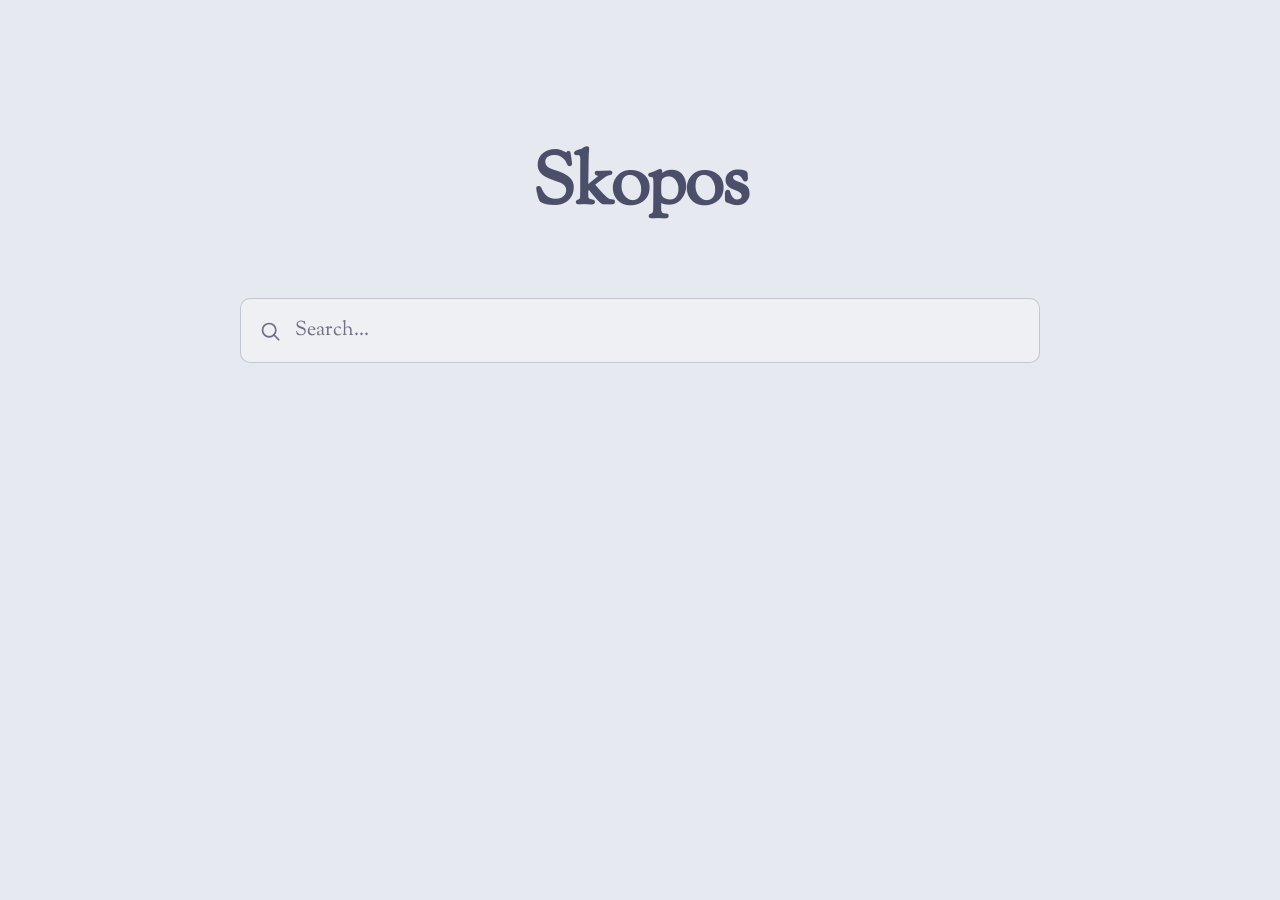
==== frontend/index.html @ 37133fd1 "VIBED OUT: Added dragable headers & prep for pagination" ====
<!DOCTYPE html>
<html lang="en">

<head>
  <meta charset="UTF-8">
  <meta name="viewport" content="width=device-width, initial-scale=1.0">
  <link rel="stylesheet" href="base.css">
  <link rel="stylesheet" href="search.css">
  <link rel="stylesheet" href="dropdown.css">
  <link rel="stylesheet" href="results.css">

  <link rel="preconnect" href="https://fonts.googleapis.com">
  <link rel="preconnect" href="https://fonts.gstatic.com" crossorigin>
  <link href="https://fonts.googleapis.com/css2?family=Sorts+Mill+Goudy&display=swap" rel="stylesheet">
</head>

<body>
  <header class="header">
    <h1>Skopos</h1>
  </header>

  <main class="search-container">
    <form class="search-form" role="search">
      <input type="search" name="query" placeholder="Search..." aria-label="Search query">
    </form>

    <div class="table-container" id="table-container" style="display: none;">
      <div class="table-toolbar">
        <div class="column-filter">
          <button type="button" id="filter-btn" class="btn" aria-haspopup="menu" aria-expanded="false">
            <span id="filter-count"></span>
            <svg width="20" height="20" viewBox="0 0 24 24" fill="none" stroke="currentColor" stroke-width="2"
              stroke-linecap="round" stroke-linejoin="round">
              <path d="m6 9 6 6 6-6" />
            </svg>
          </button>
          <div id="filter-menu" class="filter-menu" role="menu"></div>
        </div>
      </div>

      <div class="table-wrapper">
        <table class="output-table" aria-live="polite">
          <thead id="table-head"></thead>
          <tbody id="table-body"></tbody>
        </table>
      </div>

      <div class="pagination-container">
        <button type="button" class="pagination-btn" aria-label="First Page">
          <svg width="16" height="16" viewBox="0 0 24 24" fill="none" stroke="currentColor" stroke-width="2"
            stroke-linecap="round" stroke-linejoin="round">
            <path d="m11 17-5-5 5-5" />
            <path d="m18 17-5-5 5-5" />
          </svg>
        </button>

        <button type="button" class="pagination-btn" aria-label="Previous Page">
          <svg width="16" height="16" viewBox="0 0 24 24" fill="none" stroke="currentColor" stroke-width="2"
            stroke-linecap="round" stroke-linejoin="round">
            <path d="m15 18-6-6 6-6" />
          </svg>
        </button>

        <button type="button" class="pagination-btn active">1</button>
        <button type="button" class="pagination-btn">2</button>
        <button type="button" class="pagination-btn">3</button>

        <button type="button" class="pagination-btn" aria-label="Next Page">
          <svg width="16" height="16" viewBox="0 0 24 24" fill="none" stroke="currentColor" stroke-width="2"
            stroke-linecap="round" stroke-linejoin="round">
            <path d="m9 18 6-6-6-6" />
          </svg>
        </button>

        <button type="button" class="pagination-btn" aria-label="Last Page">
          <svg width="16" height="16" viewBox="0 0 24 24" fill="none" stroke="currentColor" stroke-width="2"
            stroke-linecap="round" stroke-linejoin="round">
            <path d="m6 17 5-5-5-5" />
            <path d="m13 17 5-5-5-5" />
          </svg>
        </button>
      </div>
    </div>
  </main>

  <script src="main.js"></script>
</body>

</html>
---- frontend/base.css ----
html {
  font-size: 62.5%;
  color-scheme: light dark;
  scroll-behavior: smooth;
  box-sizing: border-box;

  /* Firefox */
  scrollbar-width: thin;
  scrollbar-color: var(--border-color) transparent;
}

*,
*:before,
*:after {
  box-sizing: border-box;
}

:root {
  --bg-main: #e6e9ef;
  --bg-card: #eff1f5;
  --text-primary: #4c4f69;
  --text-secondary: #6c6f85;
  --border-color: #bcc0cc;
  --color-accent: #8839ef;
  --color-accent-hover: #722ebc;
  --radius: 1rem;
  --theme-transition: 0.7s ease-in-out;
}

@media (prefers-color-scheme: dark) {
  :root {
    --bg-main: #1e1e2e;
    --bg-card: #313244;
    --text-primary: #cdd6f4;
    --text-secondary: #a6adc8;
    --border-color: #45475a;
    --color-accent: #cba6f7;
    --color-accent-hover: #dcbdfa;
  }
}

body {
  margin: 0;
  min-height: 100dvh;
  -webkit-font-smoothing: antialiased;
  font-family: "Sorts Mill Goudy", serif;
  background-color: var(--bg-main);
  color: var(--text-primary);
  font-size: 1.8rem;

  transition:
    background-color var(--theme-transition),
    color var(--theme-transition);

  display: flex;
  flex-direction: column;
  align-items: center;
}

img {
  display: block;
  max-width: 100%;
}

input,
button,
select {
  font: inherit;
  transition:
    background-color var(--theme-transition),
    color var(--theme-transition),
    border-color var(--theme-transition);
}

/* Webkit (Chrome, Safari, Edge) */
html::-webkit-scrollbar {
  width: 1.2rem;
  height: 1.2rem;
}

html::-webkit-scrollbar-track {
  background: transparent;
}

html::-webkit-scrollbar-thumb {
  background-color: var(--border-color);
  border-radius: 1rem;
  border: 0.3rem solid var(--bg-main);
}

html::-webkit-scrollbar-thumb:hover {
  background-color: var(--color-accent);
}

html::-webkit-scrollbar-corner {
  background: transparent;
}
---- frontend/search.css ----
.header {
  margin-block: 15dvh 4.8rem;
  text-align: center;

  h1 {
    font-size: 5.6rem;
    font-weight: 700;
    margin: 0 0 1.2rem 0;
    letter-spacing: -0.025em;

    @media (min-width: 768px) {
      font-size: 7.2rem;
    }
  }

  .subtitle {
    margin: 0;
    color: var(--text-secondary);
    font-size: 2.2rem;
    transition: color var(--theme-transition);

    @media (min-width: 768px) {
      font-size: 2.6rem;
    }
  }
}

.search-container {
  width: min(90%, 80rem);
  display: flex;
  flex-direction: column;
  align-items: center;
}

.search-form {
  position: relative;
  display: flex;
  width: 100%;

  &::before {
    content: "";
    position: absolute;
    left: 2rem;
    top: 50%;
    transform: translateY(-50%);
    width: 2rem;
    height: 2rem;
    background-color: var(--text-secondary);
    mask-image: url("data:image/svg+xml,%3Csvg xmlns='http://www.w3.org/2000/svg' viewBox='0 0 24 24' fill='none' stroke='currentColor' stroke-width='2' stroke-linecap='round' stroke-linejoin='round'%3E%3Ccircle cx='11' cy='11' r='8'%3E%3C/circle%3E%3Cline x1='22.5' y1='22.5' x2='16.65' y2='16.65'%3E%3C/line%3E%3C/svg%3E");
    mask-size: contain;
    mask-repeat: no-repeat;
    mask-position: center;
    transition: background-color var(--theme-transition);
    pointer-events: none;
  }

  &:has(input[type="search"]:focus)::before {
    background-color: var(--color-accent);
  }

  input[type="search"] {
    flex: 1;
    padding: 1.7rem 2rem 1.7rem 5.4rem;
    background-color: color-mix(in srgb, var(--bg-card) 94%, transparent);
    border: 1px solid color-mix(in srgb, var(--border-color) 85%, transparent);
    border-radius: var(--radius);
    color: var(--text-primary);
    font-size: 2rem;
    outline: none;
    transition:
      background-color var(--theme-transition),
      border-color var(--theme-transition),
      color var(--theme-transition);

    &::placeholder {
      color: var(--text-secondary);
    }

    &:hover {
      border-color: color-mix(
        in srgb,
        var(--border-color) 60%,
        var(--color-accent)
      );
    }
  }
}

input[type="search"]::-webkit-search-cancel-button {
  appearance: none;
  width: 3rem;
  height: 3rem;
  border-radius: 50%;
  background-color: var(--text-secondary);
  opacity: 0.65;
  cursor: pointer;
  transition:
    background-color var(--theme-transition),
    opacity var(--theme-transition);
  mask: url("data:image/svg+xml,%3Csvg xmlns='http://www.w3.org/2000/svg' viewBox='0 0 24 24' fill='none' stroke='black' stroke-width='2.5' stroke-linecap='round'%3E%3Cpath d='M18 6L6 18M6 6l12 12'/%3E%3C/svg%3E")
    center / 1.2rem no-repeat;
}

input[type="search"]::-webkit-search-cancel-button:hover {
  background-color: var(--color-accent);
  opacity: 1;
}

.output {
  margin-block-start: 4.8rem;
  width: 100%;
}
---- frontend/dropdown.css ----
.column-filter {
  position: relative;
}

.filter-menu {
  position: absolute;
  top: calc(100% + 0.8rem);
  right: 0;
  z-index: 10;

  display: none;
  flex-direction: column;
  gap: 1.2rem;
  min-width: 24rem;
  max-height: 40vh;
  padding: 1.6rem;
  overflow-y: auto;

  background-color: color-mix(in srgb, var(--bg-card) 94%, transparent);
  backdrop-filter: blur(8px);
  border: 1px solid color-mix(in srgb, var(--border-color) 85%, transparent);
  border-radius: var(--radius);
  box-shadow: 0 8px 24px color-mix(in srgb, var(--bg-main) 40%, transparent);
  transition: all var(--theme-transition);
}

.filter-menu.show {
  display: flex;
}

.filter-label {
  display: flex;
  align-items: center;
  gap: 1.2rem;

  font-size: 1.6rem;
  text-transform: capitalize;

  color: var(--text-primary);
  cursor: pointer;
  transition: color var(--theme-transition);
}

.filter-label input[type="checkbox"] {
  width: 1.8rem;
  height: 1.8rem;
  accent-color: var(--color-accent);
  cursor: pointer;
}
---- frontend/results.css ----
/* =========================================
   LAYOUT & CONTAINERS
   ========================================= */

.table-container {
  display: flex;
  flex-direction: column;
  gap: 1.6rem;
  align-self: center;
  width: 90dvw;
  max-width: 140rem;
  margin-block-start: 4.8rem;
}

.table-toolbar {
  display: flex;
  justify-content: flex-end;
  align-items: center;
  gap: 1.2rem;
}

.table-wrapper {
  max-height: 90dvh;
  overflow: auto;
  margin-bottom: 1.6rem;

  background-color: var(--bg-card);
  border: 1px solid color-mix(in srgb, var(--border-color) 85%, transparent);
  border-radius: var(--radius);
  transition: all var(--theme-transition);

  /* Firefox */
  scrollbar-width: thin;
  scrollbar-color: var(--border-color) transparent;
}

/* Webkit (Chrome, Safari, Edge) */
.table-wrapper::-webkit-scrollbar {
  width: 1.2rem;
  height: 1.2rem;
}

.table-wrapper::-webkit-scrollbar-track {
  background: transparent;
}

.table-wrapper::-webkit-scrollbar-thumb {
  background-color: var(--border-color);
  border-radius: 1rem;
  border: 0.3rem solid var(--bg-card);
}

.table-wrapper::-webkit-scrollbar-thumb:hover {
  background-color: var(--color-accent);
}

.table-wrapper::-webkit-scrollbar-corner {
  background: transparent;
}

/* =========================================
   COMPONENTS
   ========================================= */

.btn {
  display: inline-flex;
  align-items: center;
  gap: 0.8rem;
  padding: 1rem 1.6rem;

  font: inherit;
  font-size: 1.8rem;
  font-weight: 600;

  color: var(--text-secondary);
  background-color: color-mix(in srgb, var(--bg-card) 94%, transparent);
  border: 1px solid color-mix(in srgb, var(--border-color) 85%, transparent);
  border-radius: var(--radius);
  cursor: pointer;
  transition: all var(--theme-transition);
}

.btn:hover {
  border-color: color-mix(
    in srgb,
    var(--border-color) 60%,
    var(--color-accent)
  );
}

/* =========================================
   DATA TABLE
   ========================================= */

.output-table {
  width: 100%;
  border-collapse: separate;
  border-spacing: 0;
  text-align: left;
}

.output-table th,
.output-table td {
  padding: 1.8rem 2.4rem;
  font-size: 1.8rem;
  transition: all var(--theme-transition);
}

.output-table th {
  position: sticky;
  top: 0;
  z-index: 2;

  font-weight: 700;
  text-transform: capitalize;

  color: var(--text-secondary);
  background-color: color-mix(in srgb, var(--bg-main) 60%, var(--bg-card));
  border-bottom: 2px solid var(--border-color);
}

.output-table th[draggable="true"] {
  cursor: grab;
}

.output-table th[draggable="true"]:active {
  cursor: grabbing;
}

.output-table td {
  white-space: normal;
  overflow-wrap: break-word;
  word-break: normal;
  vertical-align: top;

  color: var(--text-primary);
  border-bottom: 1px solid
    color-mix(in srgb, var(--border-color) 40%, transparent);
}

.output-table tbody tr {
  transition: background-color var(--theme-transition);
}

.output-table tbody tr:hover {
  background-color: color-mix(in srgb, var(--color-accent) 4%, transparent);
}

.output-table tbody tr:last-child td {
  border-bottom: none;
}

.cell-content {
  display: -webkit-box;
  -webkit-box-orient: vertical;
  -webkit-line-clamp: 4;
  overflow: hidden;
}

.cell-content.expanded {
  display: block;
}

td.expandable {
  cursor: pointer;
  min-width: 30rem;
}
/* =========================================
   PAGINATION
   ========================================= */

.pagination-container {
  display: flex;
  justify-content: flex-end;
  align-items: center;
  gap: 0.8rem;
  margin-bottom: 2rem;
}

.pagination-btn {
  display: inline-flex;
  align-items: center;
  justify-content: center;
  min-width: 3.6rem;
  height: 3.6rem;
  padding: 0 1.2rem;

  font-family: inherit;
  font-size: 1.6rem;
  font-weight: 600;

  color: var(--text-secondary);
  background: transparent;
  border: none;
  cursor: pointer;
  transition: all var(--theme-transition);
}

.pagination-btn:hover {
  color: var(--color-accent);
}

.pagination-btn.active {
  color: var(--color-accent);
  font-weight: 700;
}

.pagination-ellipsis {
  font-size: 1.6rem;
  font-weight: 600;
  color: var(--text-secondary);
  padding: 0 0.4rem;
}

/* =========================================
   STATES & ANIMATIONS
   ========================================= */
@keyframes spin {
  0% {
    transform: translateY(-50%) rotate(0deg);
  }
  100% {
    transform: translateY(-50%) rotate(360deg);
  }
}

.search-form.loading::before {
  background-color: var(--color-accent);
  mask-image: url("data:image/svg+xml,%3Csvg xmlns='http://www.w3.org/2000/svg' viewBox='0 0 24 24' fill='none' stroke='currentColor' stroke-width='2' stroke-linecap='round' stroke-linejoin='round'%3E%3Cpath d='M21 12a9 9 0 1 1-6.219-8.56'/%3E%3C/svg%3E");
  animation: spin 1s linear infinite;
}
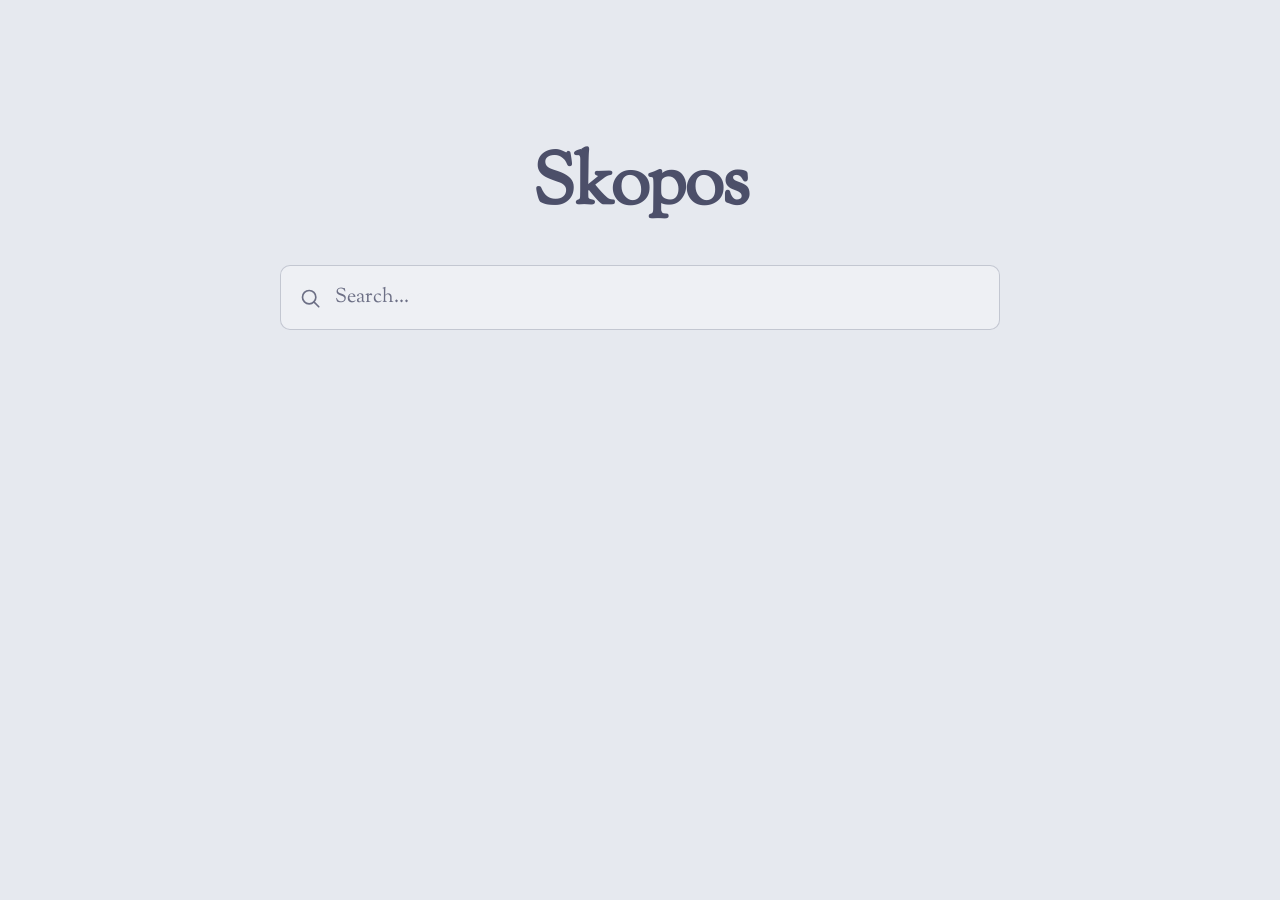
==== commit a47eb810: "VIBED OUT: Cleaner HTML, dropdown search now  works. - More consistent css." ====
--- a/frontend/index.html
+++ b/frontend/index.html
@@ -4,10 +4,11 @@
 <head>
   <meta charset="UTF-8">
   <meta name="viewport" content="width=device-width, initial-scale=1.0">
-  <link rel="stylesheet" href="base.css">
-  <link rel="stylesheet" href="search.css">
-  <link rel="stylesheet" href="dropdown.css">
-  <link rel="stylesheet" href="results.css">
+  <link rel="stylesheet" href="styles/base.css">
+  <link rel="stylesheet" href="styles/svg.css">
+  <link rel="stylesheet" href="styles/search.css">
+  <link rel="stylesheet" href="styles/dropdown.css">
+  <link rel="stylesheet" href="styles/results.css">
 
   <link rel="preconnect" href="https://fonts.googleapis.com">
   <link rel="preconnect" href="https://fonts.gstatic.com" crossorigin>
@@ -20,45 +21,48 @@
   </header>
 
   <main class="search-container">
-    <form class="search-form" role="search">
-      <input type="search" name="query" placeholder="Search..." aria-label="Search query">
-    </form>
+    <search class="search-container">
+      <form class="search-form">
+        <input type="search" name="query" placeholder="Search..." aria-label="Search query">
+      </form>
+    </search>
 
     <div class="table-container" id="table-container" style="display: none;">
       <div class="table-toolbar">
         <div class="column-filter">
-          <button type="button" id="filter-btn" class="btn" aria-haspopup="menu" aria-expanded="false">
+          <button type="button" id="filter-btn" class="btn" aria-haspopup="menu" aria-expanded="false"
+            popovertarget="filter-menu">
             <span id="filter-count"></span>
-            <svg width="20" height="20" viewBox="0 0 24 24" fill="none" stroke="currentColor" stroke-width="2"
-              stroke-linecap="round" stroke-linejoin="round">
-              <path d="m6 9 6 6 6-6" />
-            </svg>
+            <span class="icon icon-lg icon-chevron-down" aria-hidden="true"></span>
           </button>
-          <div id="filter-menu" class="filter-menu" role="menu"></div>
+
+          <div id="filter-menu" class="filter-menu" popover role="menu">
+            <div class="filter-search">
+              <input type="search" class="filter-search-input" aria-label="Filter columns">
+            </div>
+            <label class="filter-select-all">
+              <input type="checkbox">Select all</label>
+            <div id="filter-options"></div>
+          </div>
         </div>
       </div>
 
-      <div class="table-wrapper">
-        <table class="output-table" aria-live="polite">
-          <thead id="table-head"></thead>
-          <tbody id="table-body"></tbody>
-        </table>
+      <div class="table-frame">
+        <div class="table-wrapper">
+          <table class="output-table" aria-live="polite">
+            <thead id="table-head"></thead>
+            <tbody id="table-body"></tbody>
+          </table>
+        </div>
       </div>
 
       <div class="pagination-container">
         <button type="button" class="pagination-btn" aria-label="First Page">
-          <svg width="16" height="16" viewBox="0 0 24 24" fill="none" stroke="currentColor" stroke-width="2"
-            stroke-linecap="round" stroke-linejoin="round">
-            <path d="m11 17-5-5 5-5" />
-            <path d="m18 17-5-5 5-5" />
-          </svg>
+          <span class="icon icon-chevrons-left" aria-hidden="true"></span>
         </button>
 
         <button type="button" class="pagination-btn" aria-label="Previous Page">
-          <svg width="16" height="16" viewBox="0 0 24 24" fill="none" stroke="currentColor" stroke-width="2"
-            stroke-linecap="round" stroke-linejoin="round">
-            <path d="m15 18-6-6 6-6" />
-          </svg>
+          <span class="icon icon-chevron-left" aria-hidden="true"></span>
         </button>
 
         <button type="button" class="pagination-btn active">1</button>
@@ -66,24 +70,22 @@
         <button type="button" class="pagination-btn">3</button>
 
         <button type="button" class="pagination-btn" aria-label="Next Page">
-          <svg width="16" height="16" viewBox="0 0 24 24" fill="none" stroke="currentColor" stroke-width="2"
-            stroke-linecap="round" stroke-linejoin="round">
-            <path d="m9 18 6-6-6-6" />
-          </svg>
+          <span class="icon icon-chevron-right" aria-hidden="true"></span>
         </button>
 
         <button type="button" class="pagination-btn" aria-label="Last Page">
-          <svg width="16" height="16" viewBox="0 0 24 24" fill="none" stroke="currentColor" stroke-width="2"
-            stroke-linecap="round" stroke-linejoin="round">
-            <path d="m6 17 5-5-5-5" />
-            <path d="m13 17 5-5-5-5" />
-          </svg>
+          <span class="icon icon-chevrons-right" aria-hidden="true"></span>
         </button>
       </div>
+
     </div>
   </main>
 
-  <script src="main.js"></script>
+  <script src="search.js"></script>
+  <script src="results.js"></script>
+  <script src="filter.js"></script>
+  <script src="pagination.js"></script>
+  <script src="app.js"></script>
 </body>
 
 </html>
--- a/frontend/styles/base.css
+++ b/frontend/styles/base.css
@@ -0,0 +1,66 @@
+html {
+  font-size: 62.5%;
+  color-scheme: light dark;
+  scroll-behavior: smooth;
+  box-sizing: border-box;
+
+  /* Firefox */
+  scrollbar-width: thin;
+  scrollbar-color: var(--border-color) transparent;
+}
+
+*,
+*:before,
+*:after {
+  box-sizing: border-box;
+}
+
+:root {
+  color-scheme: light dark;
+
+  --bg-main: light-dark(#e6e9ef, #1e1e2e);
+  --bg-card: light-dark(#eff1f5, #313244);
+  --text-primary: light-dark(#4c4f69, #cdd6f4);
+  --text-secondary: light-dark(#6c6f85, #a6adc8);
+  --border-color: light-dark(#bcc0cc, #45475a);
+  --color-accent: light-dark(#8839ef, #cba6f7);
+  --color-accent-hover: light-dark(#722ebc, #dcbdfa);
+
+  --radius: 1rem;
+  --spacing-offset: 1.6rem;
+  --spacing-layout: 1.5rem;
+  --theme-transition: 0.7s ease-in-out;
+}
+
+body {
+  margin: 0;
+  min-height: 100dvh;
+  -webkit-font-smoothing: antialiased;
+  font-family: "Sorts Mill Goudy", serif;
+  background-color: var(--bg-main);
+  color: var(--text-primary);
+  font-size: 1.8rem;
+
+  transition:
+    background-color var(--theme-transition),
+    color var(--theme-transition);
+
+  display: flex;
+  flex-direction: column;
+  align-items: center;
+}
+
+img {
+  display: block;
+  max-width: 100%;
+}
+
+input,
+button,
+select {
+  font: inherit;
+  transition:
+    background-color var(--theme-transition),
+    color var(--theme-transition),
+    border-color var(--theme-transition);
+}
--- a/frontend/styles/svg.css
+++ b/frontend/styles/svg.css
@@ -0,0 +1,35 @@
+.icon {
+  display: inline-block;
+  width: 1.6rem;
+  height: 1.6rem;
+  background-color: currentColor;
+  mask-size: contain;
+  mask-repeat: no-repeat;
+  mask-position: center;
+  flex-shrink: 0;
+}
+
+.icon-lg {
+  width: 2rem;
+  height: 2rem;
+}
+
+.icon-chevron-down {
+  mask-image: url("data:image/svg+xml,%3Csvg xmlns='http://www.w3.org/2000/svg' viewBox='0 0 24 24' fill='none' stroke='black' stroke-width='2' stroke-linecap='round' stroke-linejoin='round'%3E%3Cpath d='m6 9 6 6 6-6'/%3E%3C/svg%3E");
+}
+
+.icon-chevron-left {
+  mask-image: url("data:image/svg+xml,%3Csvg xmlns='http://www.w3.org/2000/svg' viewBox='0 0 24 24' fill='none' stroke='black' stroke-width='2' stroke-linecap='round' stroke-linejoin='round'%3E%3Cpath d='m15 18-6-6 6-6'/%3E%3C/svg%3E");
+}
+
+.icon-chevron-right {
+  mask-image: url("data:image/svg+xml,%3Csvg xmlns='http://www.w3.org/2000/svg' viewBox='0 0 24 24' fill='none' stroke='black' stroke-width='2' stroke-linecap='round' stroke-linejoin='round'%3E%3Cpath d='m9 18 6-6-6-6'/%3E%3C/svg%3E");
+}
+
+.icon-chevrons-left {
+  mask-image: url("data:image/svg+xml,%3Csvg xmlns='http://www.w3.org/2000/svg' viewBox='0 0 24 24' fill='none' stroke='black' stroke-width='2' stroke-linecap='round' stroke-linejoin='round'%3E%3Cpath d='m11 17-5-5 5-5'/%3E%3Cpath d='m18 17-5-5 5-5'/%3E%3C/svg%3E");
+}
+
+.icon-chevrons-right {
+  mask-image: url("data:image/svg+xml,%3Csvg xmlns='http://www.w3.org/2000/svg' viewBox='0 0 24 24' fill='none' stroke='black' stroke-width='2' stroke-linecap='round' stroke-linejoin='round'%3E%3Cpath d='m6 17 5-5-5-5'/%3E%3Cpath d='m13 17 5-5-5-5'/%3E%3C/svg%3E");
+}
--- a/frontend/styles/search.css
+++ b/frontend/styles/search.css
@@ -0,0 +1,114 @@
+.header {
+  margin-block: 15dvh var(--spacing-layout);
+  text-align: center;
+
+  h1 {
+    font-size: 5.6rem;
+    font-weight: 700;
+    margin: 0 0 1.2rem 0;
+    letter-spacing: -0.025em;
+    text-wrap: balance;
+
+    @media (min-width: 768px) {
+      font-size: 7.2rem;
+    }
+  }
+
+  .subtitle {
+    margin: 0;
+    color: var(--text-secondary);
+    font-size: 2.2rem;
+    text-wrap: balance;
+    transition: color var(--theme-transition);
+
+    @media (min-width: 768px) {
+      font-size: 2.6rem;
+    }
+  }
+}
+
+.search-container {
+  width: min(90%, 80rem);
+  display: flex;
+  flex-direction: column;
+  align-items: center;
+}
+
+.search-form {
+  position: relative;
+  display: flex;
+  width: 100%;
+
+  &::before {
+    content: "";
+    position: absolute;
+    left: 2rem;
+    top: 50%;
+    transform: translateY(-50%);
+    width: 2rem;
+    height: 2rem;
+    background-color: var(--text-secondary);
+    mask-image: url("data:image/svg+xml,%3Csvg xmlns='http://www.w3.org/2000/svg' viewBox='0 0 24 24' fill='none' stroke='currentColor' stroke-width='2' stroke-linecap='round' stroke-linejoin='round'%3E%3Ccircle cx='11' cy='11' r='8'%3E%3C/circle%3E%3Cline x1='22.5' y1='22.5' x2='16.65' y2='16.65'%3E%3C/line%3E%3C/svg%3E");
+    mask-size: contain;
+    mask-repeat: no-repeat;
+    mask-position: center;
+    transition: background-color var(--theme-transition);
+    pointer-events: none;
+  }
+
+  &:has(input[type="search"]:focus)::before {
+    background-color: var(--color-accent);
+  }
+
+  input[type="search"] {
+    flex: 1;
+    padding: 1.7rem 2rem 1.7rem 5.4rem;
+    background-color: color-mix(in srgb, var(--bg-card) 94%, transparent);
+    border: 1px solid color-mix(in srgb, var(--border-color) 85%, transparent);
+    border-radius: var(--radius);
+    color: var(--text-primary);
+    font-size: 2rem;
+    outline: none;
+    transition:
+      background-color var(--theme-transition),
+      border-color var(--theme-transition),
+      color var(--theme-transition);
+
+    &::placeholder {
+      color: var(--text-secondary);
+    }
+
+    &:hover {
+      border-color: color-mix(
+        in srgb,
+        var(--border-color) 60%,
+        var(--color-accent)
+      );
+    }
+  }
+}
+
+input[type="search"]::-webkit-search-cancel-button {
+  appearance: none;
+  width: 3rem;
+  height: 3rem;
+  border-radius: 50%;
+  background-color: var(--text-secondary);
+  opacity: 0.65;
+  cursor: pointer;
+  transition:
+    background-color var(--theme-transition),
+    opacity var(--theme-transition);
+  mask: url("data:image/svg+xml,%3Csvg xmlns='http://www.w3.org/2000/svg' viewBox='0 0 24 24' fill='none' stroke='black' stroke-width='2.5' stroke-linecap='round'%3E%3Cpath d='M18 6L6 18M6 6l12 12'/%3E%3C/svg%3E")
+    center / 1.2rem no-repeat;
+}
+
+input[type="search"]::-webkit-search-cancel-button:hover {
+  background-color: var(--color-accent);
+  opacity: 1;
+}
+
+.output {
+  margin-block-start: var(--spacing-layout);
+  width: 100%;
+}
--- a/frontend/styles/dropdown.css
+++ b/frontend/styles/dropdown.css
@@ -0,0 +1,143 @@
+/* =========================================
+   COLUMN FILTER — CONTAINER & TRIGGER
+   ========================================= */
+
+.column-filter {
+  position: relative;
+}
+
+#filter-btn {
+  anchor-name: --filter-trigger;
+}
+
+.filter-menu[popover] {
+  margin: 0;
+  inset: unset;
+
+  border: 1px solid color-mix(in srgb, var(--border-color) 85%, transparent);
+
+  position: absolute;
+  position-anchor: --filter-trigger;
+  top: calc(anchor(bottom) + var(--spacing-offset));
+  right: anchor(right);
+
+  flex-direction: column;
+  gap: 1.2rem;
+  min-width: 24rem;
+  max-height: 40vh;
+  padding: 1.6rem;
+  overflow-y: auto;
+
+  z-index: 9999;
+
+  background-color: color-mix(in srgb, var(--bg-card) 94%, transparent);
+  backdrop-filter: blur(8px);
+  border-radius: var(--radius);
+  box-shadow: 0 8px 24px color-mix(in srgb, var(--bg-main) 40%, transparent);
+}
+
+.filter-menu[popover]:popover-open {
+  display: flex;
+}
+
+/* =========================================
+   COLUMN FILTER — SEARCH INPUT
+   ========================================= */
+.filter-search {
+  position: relative;
+  display: flex;
+  width: 100%;
+
+  &::after {
+    content: "";
+    position: absolute;
+    right: 1.2rem;
+    top: 50%;
+    transform: translateY(-50%);
+    width: 1.8rem;
+    height: 2rem;
+    background-color: var(--text-secondary);
+    mask-image: url("data:image/svg+xml,%3Csvg xmlns='http://www.w3.org/2000/svg' viewBox='0 0 24 24' fill='none' stroke='currentColor' stroke-width='2' stroke-linecap='round' stroke-linejoin='round'%3E%3Ccircle cx='11' cy='11' r='8'%3E%3C/circle%3E%3Cline x1='22.5' y1='22.5' x2='16.65' y2='16.65'%3E%3C/line%3E%3C/svg%3E");
+    mask-size: contain;
+    mask-repeat: no-repeat;
+    mask-position: center;
+    transition: background-color var(--theme-transition);
+    pointer-events: none;
+  }
+
+  &:has(.filter-search-input:focus)::after {
+    background-color: var(--color-accent);
+  }
+}
+
+.filter-search-input {
+  flex: 1;
+  padding: 0.5rem 3.6rem 0.5rem 1.6rem;
+  background-color: color-mix(in srgb, var(--bg-card) 94%, transparent);
+  border: 1px solid color-mix(in srgb, var(--border-color) 85%, transparent);
+  border-radius: var(--radius);
+  color: var(--text-primary);
+  font-size: 1.6rem;
+  outline: none;
+  transition:
+    background-color var(--theme-transition),
+    border-color var(--theme-transition),
+    color var(--theme-transition);
+
+  &::placeholder {
+    color: var(--text-secondary);
+  }
+
+  &:hover {
+    border-color: color-mix(
+      in srgb,
+      var(--border-color) 60%,
+      var(--color-accent)
+    );
+  }
+
+  &::-webkit-search-cancel-button {
+    margin-right: 0.2rem;
+    cursor: pointer;
+  }
+}
+/* =========================================
+   COLUMN FILTER — OPTIONS (labels & checkboxes)
+   ========================================= */
+
+.filter-select-all,
+.filter-label {
+  display: flex;
+  align-items: center;
+  gap: 1.2rem;
+
+  color: var(--text-primary);
+  cursor: pointer;
+  transition: color var(--theme-transition);
+}
+
+.filter-select-all {
+  padding-left: 0;
+  font-size: 1.8rem;
+  font-weight: 600;
+}
+
+.filter-label {
+  padding-left: 2rem;
+  font-size: 1.6rem;
+  text-transform: capitalize;
+}
+
+.filter-select-all input[type="checkbox"],
+.filter-label input[type="checkbox"] {
+  width: 1.8rem;
+  height: 1.8rem;
+  accent-color: var(--color-accent);
+  cursor: pointer;
+}
+
+#filter-options {
+  display: flex;
+  flex-direction: column;
+  gap: 0.8rem;
+}
--- a/frontend/styles/results.css
+++ b/frontend/styles/results.css
@@ -0,0 +1,212 @@
+/* =========================================
+   LAYOUT & CONTAINERS
+   ========================================= */
+
+.table-container {
+  display: flex;
+  flex-direction: column;
+  gap: var(--spacing-offset);
+  align-self: center;
+  width: 90dvw;
+  max-width: 168rem;
+  margin-block-start: var(--spacing-layout);
+}
+
+.table-toolbar {
+  display: flex;
+  justify-content: flex-end;
+  align-items: center;
+  gap: 1.2rem;
+}
+
+.table-frame {
+  overflow: hidden;
+  background-color: var(--bg-card);
+  border: 1px solid color-mix(in srgb, var(--border-color) 85%, transparent);
+  border-radius: var(--radius);
+  transition: all var(--theme-transition);
+  margin-bottom: 1.6rem;
+}
+
+.table-wrapper {
+  max-height: 90dvh;
+  overflow: auto;
+
+  /* Firefox */
+  scrollbar-width: thin;
+  scrollbar-color: var(--border-color) transparent;
+}
+/* =========================================
+   COMPONENTS
+   ========================================= */
+
+.btn {
+  display: inline-flex;
+  align-items: center;
+  gap: 0.8rem;
+  padding: 1rem 1.6rem;
+
+  font: inherit;
+  font-size: 1.8rem;
+  font-weight: 600;
+
+  color: var(--text-secondary);
+  background-color: color-mix(in srgb, var(--bg-card) 94%, transparent);
+  border: 1px solid color-mix(in srgb, var(--border-color) 85%, transparent);
+  border-radius: var(--radius);
+  cursor: pointer;
+  transition: all var(--theme-transition);
+}
+
+.btn:hover {
+  border-color: color-mix(
+    in srgb,
+    var(--border-color) 60%,
+    var(--color-accent)
+  );
+}
+
+/* =========================================
+   DATA TABLE
+   ========================================= */
+
+.output-table {
+  width: 100%;
+  border-collapse: separate;
+  border-spacing: 0;
+  text-align: left;
+}
+
+.output-table th,
+.output-table td {
+  padding: 1.8rem 2.4rem;
+  font-size: 1.8rem;
+  transition: all var(--theme-transition);
+}
+
+.output-table th {
+  position: sticky;
+  top: 0;
+  z-index: 2;
+
+  font-weight: 700;
+  text-transform: capitalize;
+
+  color: var(--text-secondary);
+  background-color: color-mix(in srgb, var(--bg-main) 60%, var(--bg-card));
+  border-bottom: 2px solid var(--border-color);
+}
+
+.output-table th[draggable="true"] {
+  cursor: grab;
+}
+
+.output-table th[draggable="true"]:active {
+  cursor: grabbing;
+}
+
+.output-table td {
+  white-space: normal;
+  overflow-wrap: break-word;
+  word-break: normal;
+  vertical-align: top;
+
+  color: var(--text-primary);
+  border-bottom: 1px solid
+    color-mix(in srgb, var(--border-color) 40%, transparent);
+}
+
+.output-table tbody tr {
+  transition: background-color var(--theme-transition);
+}
+
+.output-table tbody tr:hover {
+  background-color: color-mix(in srgb, var(--color-accent) 4%, transparent);
+}
+
+.output-table tbody tr:last-child td {
+  border-bottom: none;
+}
+
+.cell-content {
+  display: -webkit-box;
+  -webkit-box-orient: vertical;
+  -webkit-line-clamp: 4;
+  line-clamp: 4;
+  overflow: hidden;
+}
+
+.cell-content.expanded {
+  display: block;
+}
+
+td.expandable {
+  cursor: pointer;
+  min-width: 30rem;
+}
+
+/* =========================================
+   PAGINATION
+   ========================================= */
+
+.pagination-container {
+  display: flex;
+  justify-content: flex-end;
+  align-items: center;
+  gap: 0.8rem;
+  margin-bottom: 2rem;
+}
+
+.pagination-btn {
+  display: inline-flex;
+  align-items: center;
+  justify-content: center;
+  min-width: 3.6rem;
+  height: 3.6rem;
+  padding: 0 1.2rem;
+
+  font-family: inherit;
+  font-size: 1.6rem;
+  font-weight: 600;
+
+  color: var(--text-secondary);
+  background: transparent;
+  border: none;
+  cursor: pointer;
+  transition: all var(--theme-transition);
+}
+
+.pagination-btn:hover {
+  color: var(--color-accent);
+}
+
+.pagination-btn.active {
+  color: var(--color-accent);
+  font-weight: 700;
+}
+
+.pagination-ellipsis {
+  font-size: 1.6rem;
+  font-weight: 600;
+  color: var(--text-secondary);
+  padding: 0 0.4rem;
+}
+
+/* =========================================
+   STATES & ANIMATIONS
+   ========================================= */
+@keyframes spin {
+  0% {
+    transform: translateY(-50%) rotate(0deg);
+  }
+
+  100% {
+    transform: translateY(-50%) rotate(360deg);
+  }
+}
+
+.search-form.loading::before {
+  background-color: var(--color-accent);
+  mask-image: url("data:image/svg+xml,%3Csvg xmlns='http://www.w3.org/2000/svg' viewBox='0 0 24 24' fill='none' stroke='currentColor' stroke-width='2' stroke-linecap='round' stroke-linejoin='round'%3E%3Cpath d='M21 12a9 9 0 1 1-6.219-8.56'/%3E%3C/svg%3E");
+  animation: spin 1s linear infinite;
+}
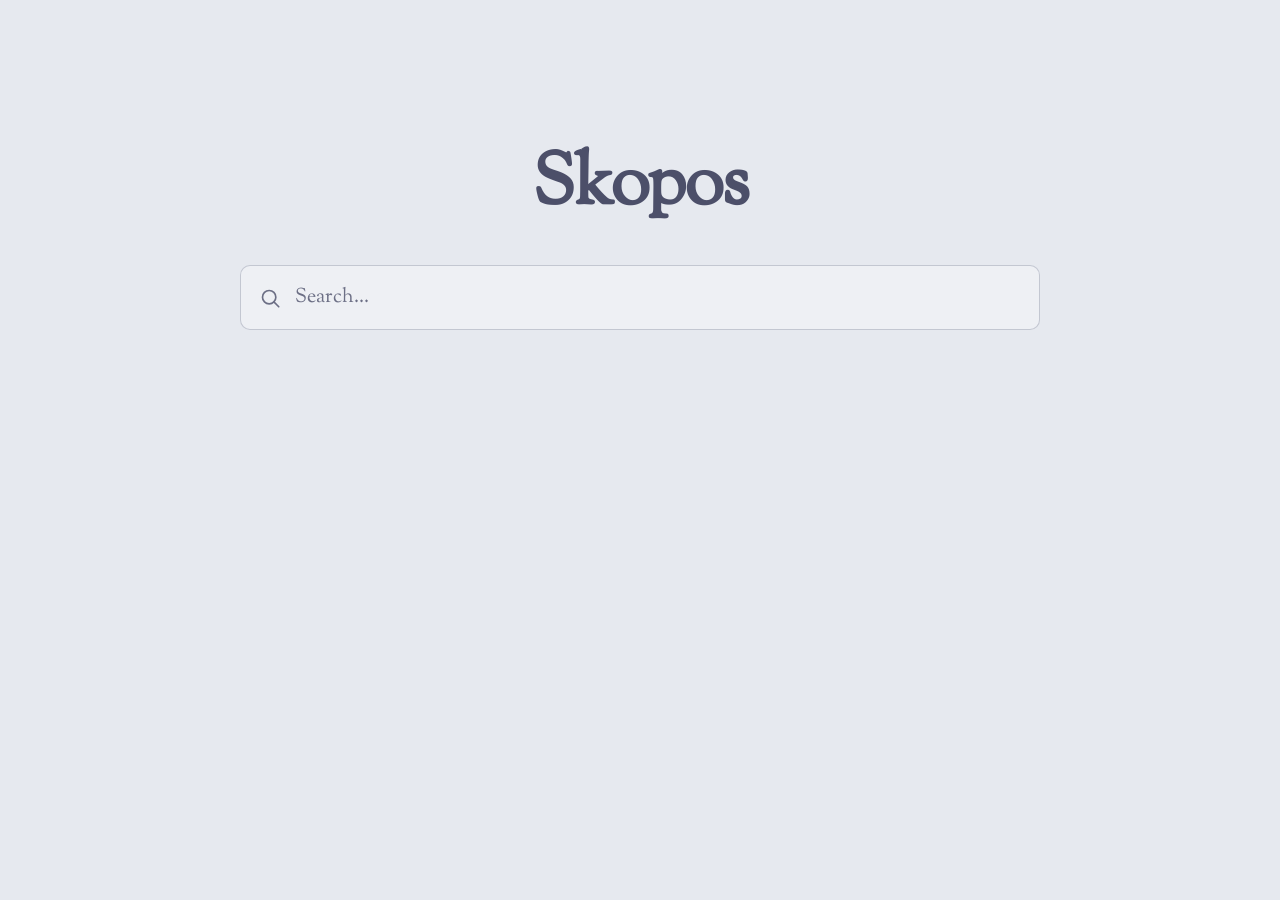
==== commit 6d8b4aed: "VIBED OUT: modern html, restructured js. - Layout changes are saved between searchs - Pagination sho" ====
--- a/frontend/index.html
+++ b/frontend/index.html
@@ -20,72 +20,48 @@
     <h1>Skopos</h1>
   </header>
 
-  <main class="search-container">
+  <main class="page-layout">
     <search class="search-container">
-      <form class="search-form">
-        <input type="search" name="query" placeholder="Search..." aria-label="Search query">
+      <form class="search-form" action="" method="get" role="search">
+        <input type="search" name="query" placeholder="Search..." aria-label="Search query" autocomplete="off">
       </form>
     </search>
 
-    <div class="table-container" id="table-container" style="display: none;">
+    <div class="table-container" data-table-container hidden>
       <div class="table-toolbar">
-        <div class="column-filter">
-          <button type="button" id="filter-btn" class="btn" aria-haspopup="menu" aria-expanded="false"
-            popovertarget="filter-menu">
-            <span id="filter-count"></span>
+        <details class="column-filter">
+          <summary class="btn" data-filter-trigger aria-haspopup="menu">
+            <span data-filter-count></span>
             <span class="icon icon-lg icon-chevron-down" aria-hidden="true"></span>
-          </button>
+          </summary>
 
-          <div id="filter-menu" class="filter-menu" popover role="menu">
+          <div class="filter-menu" data-filter-menu role="menu">
             <div class="filter-search">
-              <input type="search" class="filter-search-input" aria-label="Filter columns">
+              <input type="search" class="filter-search-input" aria-label="Filter columns" placeholder="Filter...">
             </div>
             <label class="filter-select-all">
-              <input type="checkbox">Select all</label>
-            <div id="filter-options"></div>
+              <input type="checkbox">
+              <span>Select all</span>
+            </label>
+            <div class="filter-options" data-filter-options></div>
           </div>
-        </div>
+        </details>
       </div>
 
-      <div class="table-frame">
-        <div class="table-wrapper">
+      <div class="table-frame" data-table-frame>
+        <div class="table-wrapper" tabindex="0" role="region" aria-label="Data Table">
           <table class="output-table" aria-live="polite">
-            <thead id="table-head"></thead>
-            <tbody id="table-body"></tbody>
+            <thead data-table-head></thead>
+            <tbody data-table-body></tbody>
           </table>
         </div>
       </div>
 
-      <div class="pagination-container">
-        <button type="button" class="pagination-btn" aria-label="First Page">
-          <span class="icon icon-chevrons-left" aria-hidden="true"></span>
-        </button>
-
-        <button type="button" class="pagination-btn" aria-label="Previous Page">
-          <span class="icon icon-chevron-left" aria-hidden="true"></span>
-        </button>
-
-        <button type="button" class="pagination-btn active">1</button>
-        <button type="button" class="pagination-btn">2</button>
-        <button type="button" class="pagination-btn">3</button>
-
-        <button type="button" class="pagination-btn" aria-label="Next Page">
-          <span class="icon icon-chevron-right" aria-hidden="true"></span>
-        </button>
-
-        <button type="button" class="pagination-btn" aria-label="Last Page">
-          <span class="icon icon-chevrons-right" aria-hidden="true"></span>
-        </button>
-      </div>
-
+      <nav class="pagination-container" aria-label="Pagination"></nav>
     </div>
   </main>
 
-  <script src="search.js"></script>
-  <script src="results.js"></script>
-  <script src="filter.js"></script>
-  <script src="pagination.js"></script>
-  <script src="app.js"></script>
+  <script type="module" src="app.js"></script>
 </body>
 
 </html>
--- a/frontend/styles/base.css
+++ b/frontend/styles/base.css
@@ -4,15 +4,19 @@
   scroll-behavior: smooth;
   box-sizing: border-box;
 
-  /* Firefox */
   scrollbar-width: thin;
   scrollbar-color: var(--border-color) transparent;
 }
 
 *,
-*:before,
-*:after {
+*::before,
+*::after {
   box-sizing: border-box;
+}
+
+/* Force native hidden behavior over class display declarations */
+[hidden] {
+  display: none !important;
 }
 
 :root {
@@ -26,7 +30,12 @@
   --color-accent: light-dark(#8839ef, #cba6f7);
   --color-accent-hover: light-dark(#722ebc, #dcbdfa);
 
+  --max-width-search: 80rem;
+  --max-width-table: 168rem;
+
   --radius: 1rem;
+  --spacing-sm: 1.2rem;
+  --spacing-md: 1.6rem;
   --spacing-offset: 1.6rem;
   --spacing-layout: 1.5rem;
   --theme-transition: 0.7s ease-in-out;
@@ -50,6 +59,13 @@
   align-items: center;
 }
 
+.page-layout {
+  width: 100%;
+  display: flex;
+  flex-direction: column;
+  align-items: center;
+}
+
 img {
   display: block;
   max-width: 100%;
@@ -64,3 +80,24 @@
     color var(--theme-transition),
     border-color var(--theme-transition);
 }
+
+/* Global Search Input Resets */
+input[type="search"]::-webkit-search-cancel-button {
+  appearance: none;
+  width: 2.4rem;
+  height: 2.4rem;
+  border-radius: 50%;
+  background-color: var(--text-secondary);
+  opacity: 0.65;
+  cursor: pointer;
+  transition:
+    background-color var(--theme-transition),
+    opacity var(--theme-transition);
+  mask: url("data:image/svg+xml,%3Csvg xmlns='http://www.w3.org/2000/svg' viewBox='0 0 24 24' fill='none' stroke='black' stroke-width='2.5' stroke-linecap='round'%3E%3Cpath d='M18 6L6 18M6 6l12 12'/%3E%3C/svg%3E")
+    center / 1.2rem no-repeat;
+}
+
+input[type="search"]::-webkit-search-cancel-button:hover {
+  background-color: var(--color-accent);
+  opacity: 1;
+}
--- a/frontend/styles/search.css
+++ b/frontend/styles/search.css
@@ -28,10 +28,21 @@
 }
 
 .search-container {
-  width: min(90%, 80rem);
+  width: min(90%, var(--max-width-search));
   display: flex;
   flex-direction: column;
   align-items: center;
+  margin-inline: auto;
+}
+/* =========================================
+   SEARCH BAR
+   ========================================= */
+.search-container {
+  width: min(90%, var(--max-width-search));
+  display: flex;
+  flex-direction: column;
+  align-items: center;
+  margin-inline: auto;
 }
 
 .search-form {
@@ -69,46 +80,28 @@
     color: var(--text-primary);
     font-size: 2rem;
     outline: none;
-    transition:
-      background-color var(--theme-transition),
-      border-color var(--theme-transition),
-      color var(--theme-transition);
 
     &::placeholder {
       color: var(--text-secondary);
     }
 
     &:hover {
-      border-color: color-mix(
-        in srgb,
-        var(--border-color) 60%,
-        var(--color-accent)
-      );
+      border-color: color-mix(in srgb, var(--border-color) 60%, var(--color-accent));
     }
   }
 }
 
-input[type="search"]::-webkit-search-cancel-button {
-  appearance: none;
-  width: 3rem;
-  height: 3rem;
-  border-radius: 50%;
-  background-color: var(--text-secondary);
-  opacity: 0.65;
-  cursor: pointer;
-  transition:
-    background-color var(--theme-transition),
-    opacity var(--theme-transition);
-  mask: url("data:image/svg+xml,%3Csvg xmlns='http://www.w3.org/2000/svg' viewBox='0 0 24 24' fill='none' stroke='black' stroke-width='2.5' stroke-linecap='round'%3E%3Cpath d='M18 6L6 18M6 6l12 12'/%3E%3C/svg%3E")
-    center / 1.2rem no-repeat;
+@keyframes spin {
+  0% {
+    transform: translateY(-50%) rotate(0deg);
+  }
+  100% {
+    transform: translateY(-50%) rotate(360deg);
+  }
 }
 
-input[type="search"]::-webkit-search-cancel-button:hover {
+.search-form.loading::before {
   background-color: var(--color-accent);
-  opacity: 1;
+  mask-image: url("data:image/svg+xml,%3Csvg xmlns='http://www.w3.org/2000/svg' viewBox='0 0 24 24' fill='none' stroke='currentColor' stroke-width='2' stroke-linecap='round' stroke-linejoin='round'%3E%3Cpath d='M21 12a9 9 0 1 1-6.219-8.56'/%3E%3C/svg%3E");
+  animation: spin 1s linear infinite;
 }
-
-.output {
-  margin-block-start: var(--spacing-layout);
-  width: 100%;
-}
--- a/frontend/styles/dropdown.css
+++ b/frontend/styles/dropdown.css
@@ -1,31 +1,31 @@
 /* =========================================
-   COLUMN FILTER — CONTAINER & TRIGGER
+   COLUMN FILTER — CONTAINER & DISCLOSURE
    ========================================= */
-
 .column-filter {
   position: relative;
 }
 
-#filter-btn {
-  anchor-name: --filter-trigger;
+/* Remove default disclosure marker */
+.column-filter summary {
+  list-style: none;
+  user-select: none;
+
+  &::-webkit-details-marker {
+    display: none;
+  }
 }
 
-.filter-menu[popover] {
-  margin: 0;
-  inset: unset;
-
-  border: 1px solid color-mix(in srgb, var(--border-color) 85%, transparent);
-
+.filter-menu {
+  display: none;
   position: absolute;
-  position-anchor: --filter-trigger;
-  top: calc(anchor(bottom) + var(--spacing-offset));
-  right: anchor(right);
+  top: calc(100% + var(--spacing-offset));
+  right: 0;
 
   flex-direction: column;
-  gap: 1.2rem;
+  gap: var(--spacing-sm);
   min-width: 24rem;
   max-height: 40vh;
-  padding: 1.6rem;
+  padding: var(--spacing-md);
   overflow-y: auto;
 
   z-index: 9999;
@@ -34,9 +34,10 @@
   backdrop-filter: blur(8px);
   border-radius: var(--radius);
   box-shadow: 0 8px 24px color-mix(in srgb, var(--bg-main) 40%, transparent);
+  border: 1px solid color-mix(in srgb, var(--border-color) 85%, transparent);
 }
 
-.filter-menu[popover]:popover-open {
+.column-filter[open] .filter-menu {
   display: flex;
 }
 
@@ -79,49 +80,37 @@
   color: var(--text-primary);
   font-size: 1.6rem;
   outline: none;
-  transition:
-    background-color var(--theme-transition),
-    border-color var(--theme-transition),
-    color var(--theme-transition);
 
   &::placeholder {
     color: var(--text-secondary);
   }
 
   &:hover {
-    border-color: color-mix(
-      in srgb,
-      var(--border-color) 60%,
-      var(--color-accent)
-    );
-  }
-
-  &::-webkit-search-cancel-button {
-    margin-right: 0.2rem;
-    cursor: pointer;
+    border-color: color-mix(in srgb, var(--border-color) 60%, var(--color-accent));
   }
 }
+
 /* =========================================
-   COLUMN FILTER — OPTIONS (labels & checkboxes)
+   COLUMN FILTER — OPTIONS & INDENTATION
    ========================================= */
-
 .filter-select-all,
 .filter-label {
   display: flex;
   align-items: center;
-  gap: 1.2rem;
-
+  gap: var(--spacing-sm);
   color: var(--text-primary);
   cursor: pointer;
   transition: color var(--theme-transition);
 }
 
+/* "Select all" sits flush left */
 .filter-select-all {
   padding-left: 0;
   font-size: 1.8rem;
   font-weight: 600;
 }
 
+/* Individual column items indented under "Select all" */
 .filter-label {
   padding-left: 2rem;
   font-size: 1.6rem;
@@ -136,7 +125,7 @@
   cursor: pointer;
 }
 
-#filter-options {
+.filter-options {
   display: flex;
   flex-direction: column;
   gap: 0.8rem;
--- a/frontend/styles/results.css
+++ b/frontend/styles/results.css
@@ -1,14 +1,13 @@
 /* =========================================
    LAYOUT & CONTAINERS
    ========================================= */
-
 .table-container {
   display: flex;
   flex-direction: column;
   gap: var(--spacing-offset);
   align-self: center;
   width: 90dvw;
-  max-width: 168rem;
+  max-width: var(--max-width-table);
   margin-block-start: var(--spacing-layout);
 }
 
@@ -16,7 +15,7 @@
   display: flex;
   justify-content: flex-end;
   align-items: center;
-  gap: 1.2rem;
+  gap: var(--spacing-sm);
 }
 
 .table-frame {
@@ -25,21 +24,19 @@
   border: 1px solid color-mix(in srgb, var(--border-color) 85%, transparent);
   border-radius: var(--radius);
   transition: all var(--theme-transition);
-  margin-bottom: 1.6rem;
+  margin-bottom: var(--spacing-md);
 }
 
 .table-wrapper {
   max-height: 90dvh;
   overflow: auto;
-
-  /* Firefox */
   scrollbar-width: thin;
   scrollbar-color: var(--border-color) transparent;
 }
+
 /* =========================================
-   COMPONENTS
+   COMPONENTS & DATA TABLE
    ========================================= */
-
 .btn {
   display: inline-flex;
   align-items: center;
@@ -59,16 +56,8 @@
 }
 
 .btn:hover {
-  border-color: color-mix(
-    in srgb,
-    var(--border-color) 60%,
-    var(--color-accent)
-  );
+  border-color: color-mix(in srgb, var(--border-color) 60%, var(--color-accent));
 }
-
-/* =========================================
-   DATA TABLE
-   ========================================= */
 
 .output-table {
   width: 100%;
@@ -81,53 +70,47 @@
 .output-table td {
   padding: 1.8rem 2.4rem;
   font-size: 1.8rem;
-  transition: all var(--theme-transition);
 }
 
 .output-table th {
   position: sticky;
   top: 0;
-  z-index: 2;
-
+  z-index: 3;
   font-weight: 700;
   text-transform: capitalize;
-
   color: var(--text-secondary);
   background-color: color-mix(in srgb, var(--bg-main) 60%, var(--bg-card));
   border-bottom: 2px solid var(--border-color);
-}
-
-.output-table th[draggable="true"] {
   cursor: grab;
 }
 
-.output-table th[draggable="true"]:active {
+.output-table th:active {
   cursor: grabbing;
 }
 
 .output-table td {
   white-space: normal;
   overflow-wrap: break-word;
-  word-break: normal;
   vertical-align: top;
-
   color: var(--text-primary);
-  border-bottom: 1px solid
-    color-mix(in srgb, var(--border-color) 40%, transparent);
+  border-bottom: 1px solid color-mix(in srgb, var(--border-color) 40%, transparent);
+  background-color: var(--bg-main);
 }
 
-.output-table tbody tr {
-  transition: background-color var(--theme-transition);
+.output-table tbody tr:not(.pinned):hover {
+  background-color: color-mix(in srgb, var(--color-accent) 8%, var(--bg-main));
 }
 
-.output-table tbody tr:hover {
-  background-color: color-mix(in srgb, var(--color-accent) 4%, transparent);
+.output-table tbody tr.pinned td {
+  background-color: color-mix(in srgb, var(--color-accent) 8%, var(--bg-main));
 }
 
 .output-table tbody tr:last-child td {
   border-bottom: none;
 }
-
+/* =========================================
+   CELL TRUNCATION & EXPANSION
+   ========================================= */
 .cell-content {
   display: -webkit-box;
   -webkit-box-orient: vertical;
@@ -144,16 +127,14 @@
   cursor: pointer;
   min-width: 30rem;
 }
-
 /* =========================================
    PAGINATION
    ========================================= */
-
 .pagination-container {
   display: flex;
   justify-content: flex-end;
   align-items: center;
-  gap: 0.8rem;
+  gap: 0.4rem;
   margin-bottom: 2rem;
 }
 
@@ -163,50 +144,25 @@
   justify-content: center;
   min-width: 3.6rem;
   height: 3.6rem;
-  padding: 0 1.2rem;
+  padding: 0 1rem;
 
-  font-family: inherit;
+  font: inherit;
   font-size: 1.6rem;
   font-weight: 600;
+  font-variant-numeric: lining-nums tabular-nums;
 
   color: var(--text-secondary);
   background: transparent;
   border: none;
   cursor: pointer;
-  transition: all var(--theme-transition);
 }
 
-.pagination-btn:hover {
+.pagination-btn:hover:not(:disabled),
+.pagination-btn.active {
   color: var(--color-accent);
 }
 
-.pagination-btn.active {
-  color: var(--color-accent);
-  font-weight: 700;
+.pagination-btn:disabled {
+  opacity: 0.35;
+  cursor: default;
 }
-
-.pagination-ellipsis {
-  font-size: 1.6rem;
-  font-weight: 600;
-  color: var(--text-secondary);
-  padding: 0 0.4rem;
-}
-
-/* =========================================
-   STATES & ANIMATIONS
-   ========================================= */
-@keyframes spin {
-  0% {
-    transform: translateY(-50%) rotate(0deg);
-  }
-
-  100% {
-    transform: translateY(-50%) rotate(360deg);
-  }
-}
-
-.search-form.loading::before {
-  background-color: var(--color-accent);
-  mask-image: url("data:image/svg+xml,%3Csvg xmlns='http://www.w3.org/2000/svg' viewBox='0 0 24 24' fill='none' stroke='currentColor' stroke-width='2' stroke-linecap='round' stroke-linejoin='round'%3E%3Cpath d='M21 12a9 9 0 1 1-6.219-8.56'/%3E%3C/svg%3E");
-  animation: spin 1s linear infinite;
-}
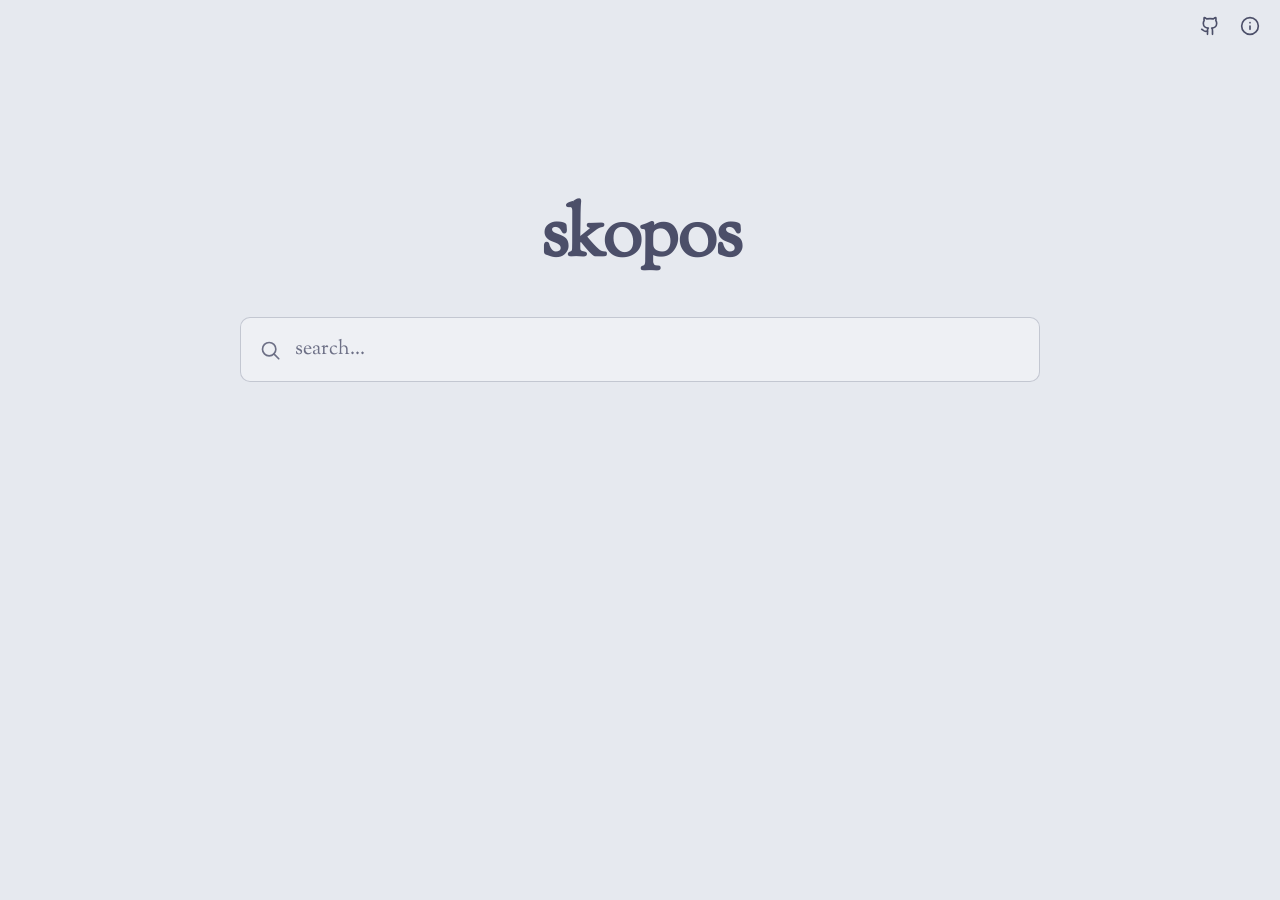
==== commit 7c7ce1ec: "VIBED OUT: top nav bar - Nav bar links to github dataset source and teaches about features. - Transi" ====
--- a/frontend/index.html
+++ b/frontend/index.html
@@ -6,8 +6,9 @@
   <meta name="viewport" content="width=device-width, initial-scale=1.0">
   <link rel="stylesheet" href="styles/base.css">
   <link rel="stylesheet" href="styles/svg.css">
+  <link rel="stylesheet" href="styles/nav.css">
   <link rel="stylesheet" href="styles/search.css">
-  <link rel="stylesheet" href="styles/dropdown.css">
+  <link rel="stylesheet" href="styles/filter.css">
   <link rel="stylesheet" href="styles/results.css">
 
   <link rel="preconnect" href="https://fonts.googleapis.com">
@@ -16,36 +17,85 @@
 </head>
 
 <body>
+  <nav class="top-nav" aria-label="Global navigation">
+    <div class="top-nav-actions">
+      <a href="https://github.com/Relzarick/Distributed-Search-Engine" target="_blank" rel="noopener noreferrer"
+        class="btn-icon" aria-label="GitHub repository">
+        <span class="icon icon-lg icon-github" aria-hidden="true"></span>
+      </a>
+
+      <div class="info-dropdown">
+        <button type="button" class="btn-icon" popovertarget="info-menu" aria-label="Information menu">
+          <span class="icon icon-lg icon-info" aria-hidden="true"></span>
+        </button>
+
+        <div id="info-menu" popover class="dropdown-menu info-menu" role="menu">
+          <div class="info-menu-header">
+            <h2>About</h2>
+          </div>
+
+          <div class="info-menu-content">
+            <p>Query and explore CSV data through a backend search engine.</p>
+            <hr class="info-divider">
+            <ul class="info-features">
+              <li>
+                <span class="info-feature-name">Reorder</span>
+                <span class="info-feature-desc">Drag a header to move it</span>
+              </li>
+              <li>
+                <span class="info-feature-name">Pin</span>
+                <span class="info-feature-desc">Double-click a row to fix it in place</span>
+              </li>
+              <li>
+                <span class="info-feature-name">Expand</span>
+                <span class="info-feature-desc">Click a truncated cell to see more</span>
+              </li>
+            </ul>
+            <hr class="info-divider">
+            <a href="https://www.kaggle.com/datasets/alanvourch/tmdb-movies-daily-updates?resource=download"
+              class="info-dataset-link" target="_blank" rel="noopener noreferrer">
+              <span>View dataset source</span>
+              <span class="icon icon-link" aria-hidden="true"></span>
+            </a>
+          </div>
+        </div>
+      </div>
+    </div>
+  </nav>
+
   <header class="header">
-    <h1>Skopos</h1>
+    <h1>skopos</h1>
   </header>
 
   <main class="page-layout">
     <search class="search-container">
       <form class="search-form" action="" method="get" role="search">
-        <input type="search" name="query" placeholder="Search..." aria-label="Search query" autocomplete="off">
+        <input type="search" name="query" placeholder="search..." aria-label="Search query" autocomplete="off">
       </form>
     </search>
 
     <div class="table-container" data-table-container hidden>
       <div class="table-toolbar">
-        <details class="column-filter">
-          <summary class="btn" data-filter-trigger aria-haspopup="menu">
-            <span data-filter-count></span>
-            <span class="icon icon-lg icon-chevron-down" aria-hidden="true"></span>
-          </summary>
+        <div class="column-filter">
+          <button type="button" class="btn-filter" popovertarget="filter-menu" aria-expanded="false"
+            aria-label="Filter columns">
+            <span class="filter-count"></span>
+            <span class="icon icon-chevron-down filter-chevron" aria-hidden="true"></span>
+          </button>
 
-          <div class="filter-menu" data-filter-menu role="menu">
+          <div id="filter-menu" class="filter-menu" popover>
             <div class="filter-search">
-              <input type="search" class="filter-search-input" aria-label="Filter columns" placeholder="Filter...">
+              <input type="search" class="filter-search-input" placeholder="filter..." />
             </div>
+
             <label class="filter-select-all">
-              <input type="checkbox">
+              <input type="checkbox" />
               <span>Select all</span>
             </label>
-            <div class="filter-options" data-filter-options></div>
+
+            <div class="filter-options"></div>
           </div>
-        </details>
+        </div>
       </div>
 
       <div class="table-frame" data-table-frame>
--- a/frontend/styles/base.css
+++ b/frontend/styles/base.css
@@ -17,6 +17,10 @@
 /* Force native hidden behavior over class display declarations */
 [hidden] {
   display: none !important;
+}
+
+[popover] {
+  position: absolute;
 }
 
 :root {
--- a/frontend/styles/svg.css
+++ b/frontend/styles/svg.css
@@ -1,5 +1,5 @@
 .icon {
-  display: inline-block;
+  display: block;
   width: 1.6rem;
   height: 1.6rem;
   background-color: currentColor;
@@ -12,6 +12,14 @@
 .icon-lg {
   width: 2rem;
   height: 2rem;
+}
+
+.icon-github {
+  mask-image: url("data:image/svg+xml,%3Csvg xmlns='http://www.w3.org/2000/svg' viewBox='0 0 24 24' fill='none' stroke='black' stroke-width='2' stroke-linecap='round' stroke-linejoin='round'%3E%3Cpath d='M15 22v-4a4.8 4.8 0 0 0-1-3.5c3 0 6-2 6-5.5.08-1.25-.27-2.48-1-3.5.28-1.15.28-2.35 0-3.5 0 0-1 0-3 1.5-2.64-.5-5.36-.5-8 0C6 2 5 2 5 2c-.3 1.15-.3 2.35 0 3.5A5.403 5.403 0 0 0 4 9c0 3.5 3 5.5 6 5.5-.39.49-.68 1.05-.85 1.65-.17.6-.22 1.23-.15 1.85v4'/%3E%3Cpath d='M9 18c-4.51 2-5-2-7-2'/%3E%3C/svg%3E");
+}
+
+.icon-info {
+  mask-image: url("data:image/svg+xml,%3Csvg xmlns='http://www.w3.org/2000/svg' viewBox='0 0 24 24' fill='none' stroke='black' stroke-width='2' stroke-linecap='round' stroke-linejoin='round'%3E%3Ccircle cx='12' cy='12' r='10'/%3E%3Cpath d='M12 16v-4'/%3E%3Cpath d='M12 8h.01'/%3E%3C/svg%3E");
 }
 
 .icon-chevron-down {
@@ -33,3 +41,7 @@
 .icon-chevrons-right {
   mask-image: url("data:image/svg+xml,%3Csvg xmlns='http://www.w3.org/2000/svg' viewBox='0 0 24 24' fill='none' stroke='black' stroke-width='2' stroke-linecap='round' stroke-linejoin='round'%3E%3Cpath d='m6 17 5-5-5-5'/%3E%3Cpath d='m13 17 5-5-5-5'/%3E%3C/svg%3E");
 }
+
+.icon-link {
+  mask-image: url("data:image/svg+xml,%3Csvg xmlns='http://www.w3.org/2000/svg' viewBox='0 0 24 24' fill='none' stroke='black' stroke-width='2' stroke-linecap='round' stroke-linejoin='round'%3E%3Cpath d='M10 13a5 5 0 0 0 7.54.54l3-3a5 5 0 0 0-7.07-7.07l-1.72 1.71'/%3E%3Cpath d='M14 11a5 5 0 0 0-7.54-.54l-3 3a5 5 0 0 0 7.07 7.07l1.71-1.71'/%3E%3C/svg%3E");
+}
--- a/frontend/styles/nav.css
+++ b/frontend/styles/nav.css
@@ -0,0 +1,144 @@
+/* =========================================
+   TOP NAV — LAYOUT & BUTTONS
+   ========================================= */
+.top-nav {
+  width: 100%;
+  display: flex;
+  justify-content: flex-end;
+  align-items: center;
+  padding: var(--spacing-sm) var(--spacing-md);
+}
+
+.top-nav-actions {
+  display: flex;
+  align-items: center;
+  gap: var(--spacing-sm);
+}
+
+.btn-icon {
+  display: inline-flex;
+  align-items: center;
+  justify-content: center;
+  margin: 0;
+  padding: 0.4rem;
+  border: none;
+  background: transparent;
+  color: var(--text-primary);
+  font: inherit;
+  line-height: 1;
+  cursor: pointer;
+  text-decoration: none;
+
+  transition: color var(--theme-transition);
+}
+
+.btn-icon:hover {
+  color: var(--color-accent);
+}
+
+.btn-icon:focus-visible {
+  outline: 0.2rem solid var(--color-accent);
+  border-radius: 0.4rem;
+}
+
+/* =========================================
+   TOP NAV — INFO DROPDOWN (POPOVER)
+   ========================================= */
+.info-dropdown {
+  position: relative;
+  display: flex;
+  align-items: center;
+}
+
+.info-menu[popover] {
+  inset: auto;
+  top: calc(3.6rem + var(--spacing-offset));
+  right: var(--spacing-md);
+  margin: 0;
+
+  width: min(90vw, 30rem);
+  padding: var(--spacing-md);
+
+  background-color: color-mix(in srgb, var(--bg-card) 94%, transparent);
+  backdrop-filter: blur(8px);
+  border-radius: var(--radius);
+  box-shadow: 0 8px 24px color-mix(in srgb, var(--bg-main) 40%, transparent);
+  border: 1px solid color-mix(in srgb, var(--border-color) 85%, transparent);
+  color: var(--text-primary);
+}
+
+@media (min-width: 480px) {
+  .info-menu[popover] {
+    width: 36rem;
+  }
+}
+
+.info-features {
+  margin: 0;
+  padding: 0;
+  list-style: none;
+  display: flex;
+  flex-direction: column;
+  gap: 0.8rem;
+}
+
+.info-features li {
+  display: flex;
+  align-items: center;
+  gap: 3.5rem;
+}
+
+.info-feature-name {
+  flex-shrink: 0;
+  width: 8rem;
+  text-align: center;
+  font-weight: 600;
+  font-size: 1.4rem;
+  color: var(--text-primary);
+  padding: 0.8rem 0.6rem;
+  background-color: color-mix(in srgb, var(--bg-main) 60%, transparent);
+  border: 1px solid color-mix(in srgb, var(--border-color) 60%, transparent);
+  border-radius: var(--radius);
+}
+
+.info-feature-desc {
+  flex: 1;
+  color: var(--text-secondary);
+  font-size: 1.4rem;
+  text-align: left;
+}
+
+.info-dataset-link {
+  display: flex;
+  align-items: center;
+  justify-content: space-between;
+  gap: var(--spacing-md);
+  color: var(--text-primary);
+  font-size: 1.4rem;
+  font-weight: 600;
+  text-decoration: none;
+  transition: color var(--theme-transition);
+}
+
+.info-menu-header h2 {
+  margin: 0 0 var(--spacing-sm) 0;
+  font-size: 2rem;
+  font-weight: 600;
+  color: var(--text-primary);
+}
+
+.info-menu-content {
+  font-size: 1.4rem;
+  line-height: 1.5;
+  color: var(--text-secondary);
+}
+
+.info-menu-content p {
+  margin: 0;
+}
+
+.info-divider {
+  margin: var(--spacing-sm) 0;
+  border: 0;
+  border-top: 1px solid color-mix(in srgb, var(--border-color) 85%, transparent);
+}
--- a/frontend/styles/filter.css
+++ b/frontend/styles/filter.css
@@ -0,0 +1,161 @@
+/* =========================================
+   COLUMN FILTER — CONTAINER & BUTTON
+   ========================================= */
+.column-filter {
+  position: relative;
+}
+
+.btn-filter {
+  display: inline-flex;
+  align-items: center;
+  gap: 0.4rem;
+  padding: 1.4rem 1.2rem;
+  font-size: 1.8rem;
+  font-weight: 500;
+  color: var(--text-primary);
+  background-color: var(--bg-card);
+  border: 1px solid var(--border-color);
+  border-radius: var(--radius);
+  cursor: pointer;
+  transition:
+    background-color var(--theme-transition),
+    border-color var(--theme-transition);
+}
+
+.btn-filter:hover {
+  border-color: var(--color-accent);
+}
+
+.btn-filter:focus-visible {
+  outline: 0.2rem solid var(--color-accent);
+}
+
+.filter-count {
+  font-size: inherit;
+}
+
+/* Chevron icon animation on open */
+.filter-chevron {
+  --spin: 0deg;
+  transform: rotate(var(--spin));
+  transition: transform var(--theme-transition);
+}
+
+/* =========================================
+   COLUMN FILTER — DROPDOWN MENU
+   ========================================= */
+.filter-menu {
+  inset: auto;
+  left: auto;
+  bottom: auto;
+  margin: 0;
+  margin-top: var(--spacing-offset);
+  display: none;
+
+  flex-direction: column;
+  gap: var(--spacing-sm);
+  min-width: 24rem;
+  max-height: 40vh;
+  padding: var(--spacing-md);
+  overflow-y: auto;
+
+  z-index: 10;
+
+  background-color: color-mix(in srgb, var(--bg-card) 94%, transparent);
+  backdrop-filter: blur(8px);
+  border-radius: var(--radius);
+  box-shadow: 0 8px 24px color-mix(in srgb, var(--bg-main) 40%, transparent);
+  border: 1px solid color-mix(in srgb, var(--border-color) 85%, transparent);
+}
+
+.filter-menu:popover-open {
+  display: flex;
+}
+
+/* =========================================
+   COLUMN FILTER — SEARCH INPUT
+   ========================================= */
+.filter-search {
+  position: relative;
+  display: flex;
+  width: 100%;
+
+  &::after {
+    content: "";
+    position: absolute;
+    right: 1.2rem;
+    top: 50%;
+    transform: translateY(-50%);
+    width: 1.8rem;
+    height: 2rem;
+    background-color: var(--text-secondary);
+    mask-image: url("data:image/svg+xml,%3Csvg xmlns='http://www.w3.org/2000/svg' viewBox='0 0 24 24' fill='none' stroke='currentColor' stroke-width='2' stroke-linecap='round' stroke-linejoin='round'%3E%3Ccircle cx='11' cy='11' r='8'%3E%3C/circle%3E%3Cline x1='22.5' y1='22.5' x2='16.65' y2='16.65'%3E%3C/line%3E%3C/svg%3E");
+    mask-size: contain;
+    mask-repeat: no-repeat;
+    mask-position: center;
+    transition: background-color var(--theme-transition);
+    pointer-events: none;
+  }
+
+  &:has(.filter-search-input:focus)::after {
+    background-color: var(--color-accent);
+  }
+}
+
+.filter-search-input {
+  flex: 1;
+  padding: 0.5rem 3.6rem 0.5rem 1.6rem;
+  background-color: color-mix(in srgb, var(--bg-card) 94%, transparent);
+  border: 1px solid color-mix(in srgb, var(--border-color) 85%, transparent);
+  border-radius: var(--radius);
+  color: var(--text-primary);
+  font-size: 1.6rem;
+  outline: none;
+
+  &::placeholder {
+    color: var(--text-secondary);
+  }
+
+  &:hover {
+    border-color: color-mix(in srgb, var(--border-color) 60%, var(--color-accent));
+  }
+}
+
+/* =========================================
+   COLUMN FILTER — OPTIONS & INDENTATION
+   ========================================= */
+.filter-select-all,
+.filter-label {
+  display: flex;
+  align-items: center;
+  gap: var(--spacing-sm);
+  color: var(--text-primary);
+  cursor: pointer;
+  transition: color var(--theme-transition);
+}
+
+.filter-select-all {
+  padding-left: 0;
+  font-size: 1.8rem;
+  font-weight: 600;
+}
+
+.filter-label {
+  padding-left: 2rem;
+  font-size: 1.6rem;
+  text-transform: capitalize;
+}
+
+.filter-select-all input[type="checkbox"],
+.filter-label input[type="checkbox"] {
+  width: 1.8rem;
+  height: 1.8rem;
+  accent-color: var(--color-accent);
+  cursor: pointer;
+}
+
+.filter-options {
+  display: flex;
+  flex-direction: column;
+  gap: 0.8rem;
+}
--- a/frontend/styles/results.css
+++ b/frontend/styles/results.css
@@ -61,6 +61,7 @@
 
 .output-table {
   width: 100%;
+  table-layout: auto;
   border-collapse: separate;
   border-spacing: 0;
   text-align: left;
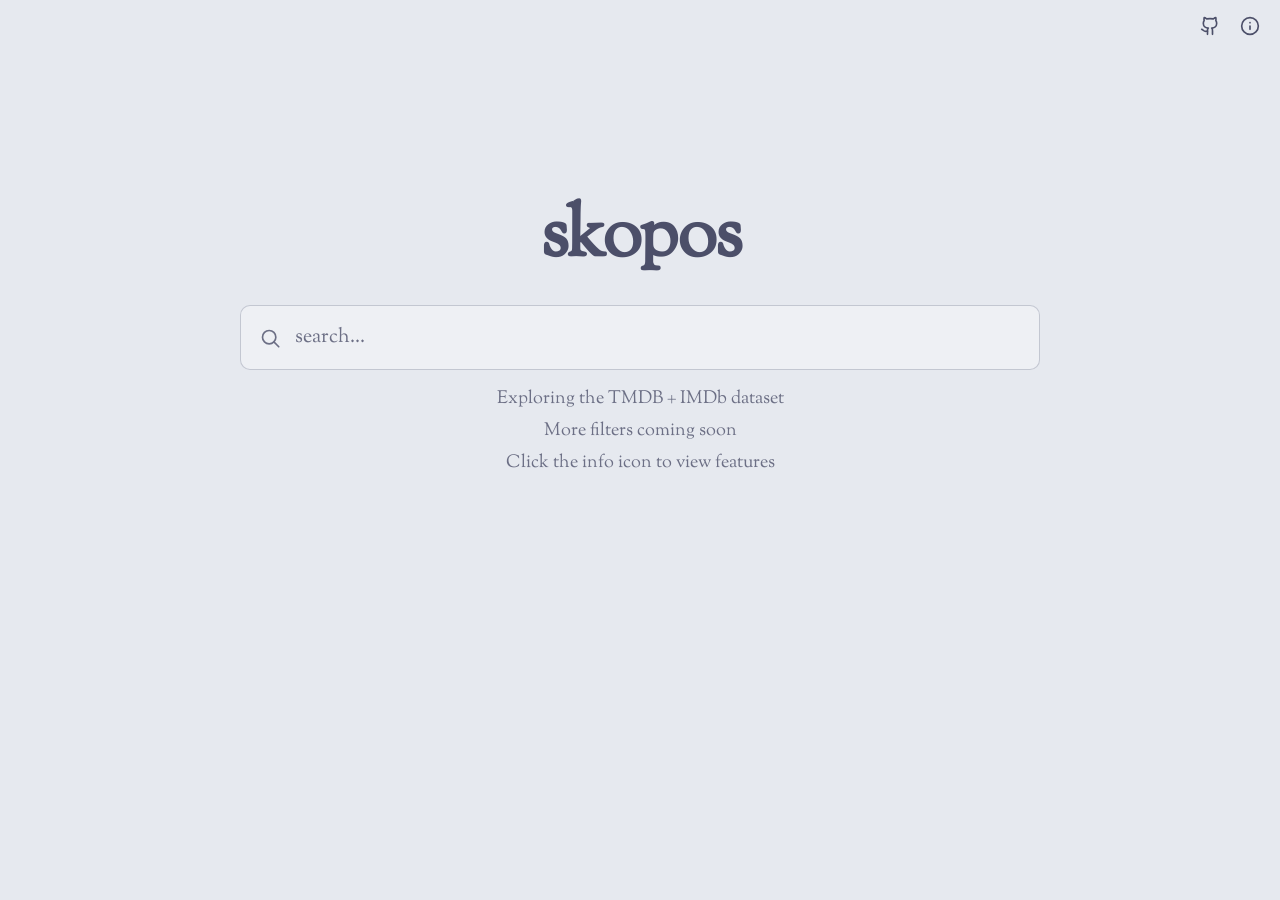
==== commit fd54ea4e: "VIBED OUT: Added QOL features. - FullScreen - Dragable pinned rows - Copy on hold/click" ====
--- a/frontend/index.html
+++ b/frontend/index.html
@@ -37,20 +37,27 @@
           <div class="info-menu-content">
             <p>Query and explore CSV data through a backend search engine.</p>
             <hr class="info-divider">
+
             <ul class="info-features">
               <li>
                 <span class="info-feature-name">Reorder</span>
-                <span class="info-feature-desc">Drag a header to move it</span>
+                <span class="info-feature-desc">Drag and orient your data</span>
               </li>
               <li>
                 <span class="info-feature-name">Pin</span>
-                <span class="info-feature-desc">Double-click a row to fix it in place</span>
+                <span class="info-feature-desc">Double-click to fix it in place</span>
+              </li>
+              <li>
+                <span class="info-feature-name">Copy</span>
+                <span class="info-feature-desc desc-desktop">Click the icon on hover</span>
+                <span class="info-feature-desc desc-mobile">Hold row to copy data</span>
               </li>
               <li>
                 <span class="info-feature-name">Expand</span>
                 <span class="info-feature-desc">Click a truncated cell to see more</span>
               </li>
             </ul>
+
             <hr class="info-divider">
             <a href="https://www.kaggle.com/datasets/alanvourch/tmdb-movies-daily-updates?resource=download"
               class="info-dataset-link" target="_blank" rel="noopener noreferrer">
@@ -72,10 +79,22 @@
       <form class="search-form" action="" method="get" role="search">
         <input type="search" name="query" placeholder="search..." aria-label="Search query" autocomplete="off">
       </form>
+
+      <div class="header-notice">
+        <p class="notice-line">Exploring the TMDB + IMDb dataset</p>
+        <p class="notice-line">More filters coming soon</p>
+        <p class="notice-line">Click the info icon to view features</p>
+      </div>
     </search>
 
     <div class="table-container" data-table-container hidden>
       <div class="table-toolbar">
+        <div class="toolbar-status" data-toolbar-status aria-live="polite"></div>
+
+        <button type="button" class="btn-icon btn-fullscreen" aria-label="Toggle fullscreen" aria-pressed="false">
+          <span class="icon icon-fullscreen" aria-hidden="true"></span>
+        </button>
+
         <div class="column-filter">
           <button type="button" class="btn-filter" popovertarget="filter-menu" aria-expanded="false"
             aria-label="Filter columns">
--- a/frontend/styles/base.css
+++ b/frontend/styles/base.css
@@ -43,6 +43,7 @@
   --spacing-offset: 1.6rem;
   --spacing-layout: 1.5rem;
   --theme-transition: 0.7s ease-in-out;
+  --theme-transition-quick: 0.5s ease-out;
 }
 
 body {
@@ -63,11 +64,28 @@
   align-items: center;
 }
 
+body.no-scroll {
+  overflow: hidden;
+}
+
 .page-layout {
   width: 100%;
   display: flex;
   flex-direction: column;
   align-items: center;
+}
+
+.desc-mobile {
+  display: none;
+}
+
+@media (pointer: coarse), (hover: none) {
+  .desc-desktop {
+    display: none;
+  }
+  .desc-mobile {
+    display: inline;
+  }
 }
 
 img {
--- a/frontend/styles/svg.css
+++ b/frontend/styles/svg.css
@@ -45,3 +45,20 @@
 .icon-link {
   mask-image: url("data:image/svg+xml,%3Csvg xmlns='http://www.w3.org/2000/svg' viewBox='0 0 24 24' fill='none' stroke='black' stroke-width='2' stroke-linecap='round' stroke-linejoin='round'%3E%3Cpath d='M10 13a5 5 0 0 0 7.54.54l3-3a5 5 0 0 0-7.07-7.07l-1.72 1.71'/%3E%3Cpath d='M14 11a5 5 0 0 0-7.54-.54l-3 3a5 5 0 0 0 7.07 7.07l1.71-1.71'/%3E%3C/svg%3E");
 }
+
+.icon-copy {
+  mask-image: url("data:image/svg+xml,%3Csvg xmlns='http://www.w3.org/2000/svg' viewBox='0 0 24 24' fill='none' stroke='black' stroke-width='2' stroke-linecap='round' stroke-linejoin='round'%3E%3Crect x='9' y='9' width='13' height='13' rx='2' ry='2'/%3E%3Cpath d='M5 15H4a2 2 0 0 1-2-2V4a2 2 0 0 1 2-2h9a2 2 0 0 1 2 2v1'/%3E%3C/svg%3E");
+}
+
+.icon-fullscreen {
+  mask-image: url("data:image/svg+xml,%3Csvg xmlns='http://www.w3.org/2000/svg' viewBox='0 0 24 24' fill='none' stroke='black' stroke-width='2' stroke-linecap='round' stroke-linejoin='round'%3E%3Cpath d='M8 3H5a2 2 0 0 0-2 2v3'/%3E%3Cpath d='M21 8V5a2 2 0 0 0-2-2h-3'/%3E%3Cpath d='M3 16v3a2 2 0 0 0 2 2h3'/%3E%3Cpath d='M16 21h3a2 2 0 0 0 2-2v-3'/%3E%3C/svg%3E");
+}
+
+.icon-minimize {
+  mask-image: url("data:image/svg+xml,%3Csvg xmlns='http://www.w3.org/2000/svg' viewBox='0 0 24 24' fill='none' stroke='black' stroke-width='2' stroke-linecap='round' stroke-linejoin='round'%3E%3Cpath d='M8 3v3a2 2 0 0 1-2 2H3'/%3E%3Cpath d='M21 8h-3a2 2 0 0 1-2-2V3'/%3E%3Cpath d='M3 16h3a2 2 0 0 1 2 2v3'/%3E%3Cpath d='M16 21v-3a2 2 0 0 1 2-2h3'/%3E%3C/svg%3E");
+}
+
+/* Swap to minimize icon when fullscreen button is active */
+.btn-fullscreen[aria-pressed="true"] .icon-fullscreen {
+  mask-image: url("data:image/svg+xml,%3Csvg xmlns='http://www.w3.org/2000/svg' viewBox='0 0 24 24' fill='none' stroke='black' stroke-width='2' stroke-linecap='round' stroke-linejoin='round'%3E%3Cpath d='M8 3v3a2 2 0 0 1-2 2H3'/%3E%3Cpath d='M21 8h-3a2 2 0 0 1-2-2V3'/%3E%3Cpath d='M3 16h3a2 2 0 0 1 2 2v3'/%3E%3Cpath d='M16 21v-3a2 2 0 0 1 2-2h3'/%3E%3C/svg%3E");
+}
--- a/frontend/styles/search.css
+++ b/frontend/styles/search.css
@@ -1,11 +1,11 @@
-.header {
+header {
   margin-block: 15dvh var(--spacing-layout);
   text-align: center;
 
   h1 {
     font-size: 5.6rem;
     font-weight: 700;
-    margin: 0 0 1.2rem 0;
+    margin: 0;
     letter-spacing: -0.025em;
     text-wrap: balance;
 
@@ -13,17 +13,50 @@
       font-size: 7.2rem;
     }
   }
+}
 
-  .subtitle {
-    margin: 0;
-    color: var(--text-secondary);
-    font-size: 2.2rem;
-    text-wrap: balance;
-    transition: color var(--theme-transition);
+.search-container {
+  width: min(90%, var(--max-width-search));
+  display: flex;
+  flex-direction: column;
+  align-items: center;
+  margin-inline: auto;
+}
 
-    @media (min-width: 768px) {
-      font-size: 2.6rem;
-    }
+.header-notice {
+  display: flex;
+  flex-direction: column;
+  align-items: center;
+  gap: 0.6rem;
+  margin-top: 1.6rem;
+  text-align: center;
+  max-height: 20rem;
+  opacity: 1;
+  overflow: hidden;
+  transition:
+    opacity var(--theme-transition-quick),
+    max-height var(--theme-transition-quick),
+    margin-top var(--theme-transition-quick),
+    visibility var(--theme-transition-quick);
+}
+
+.header-notice.is-hidden {
+  opacity: 0;
+  max-height: 0;
+  margin-top: 0;
+  visibility: hidden;
+}
+
+.notice-line {
+  margin: 0;
+  color: var(--text-secondary);
+  font-size: 1.6rem;
+  font-weight: 400;
+  text-wrap: balance;
+  transition: color var(--theme-transition);
+
+  @media (min-width: 768px) {
+    font-size: 1.8rem;
   }
 }
 
--- a/frontend/styles/filter.css
+++ b/frontend/styles/filter.css
@@ -1,10 +1,6 @@
 /* =========================================
    COLUMN FILTER — CONTAINER & BUTTON
    ========================================= */
-.column-filter {
-  position: relative;
-}
-
 .btn-filter {
   display: inline-flex;
   align-items: center;
@@ -159,3 +155,10 @@
   flex-direction: column;
   gap: 0.8rem;
 }
+/* =========================================
+   TOOLBAR — FULLSCREEN TOGGLE
+   ========================================= */
+.icon-fullscreen {
+  width: 2.5rem;
+  height: 2.5rem;
+}
--- a/frontend/styles/results.css
+++ b/frontend/styles/results.css
@@ -12,26 +12,111 @@
 }
 
 .table-toolbar {
+  position: relative;
   display: flex;
   justify-content: flex-end;
   align-items: center;
   gap: var(--spacing-sm);
 }
 
+.toolbar-status {
+  position: absolute;
+  left: 50%;
+  transform: translateX(-50%);
+  font-size: 1.6rem;
+  font-weight: 500;
+  color: var(--text-secondary);
+  pointer-events: none;
+  opacity: 0;
+  white-space: nowrap;
+  transition: opacity var(--theme-transition);
+}
+
+.toolbar-status.is-visible {
+  opacity: 1;
+}
+
 .table-frame {
-  overflow: hidden;
+  position: relative;
+  margin-bottom: var(--spacing-md);
+}
+
+.table-wrapper {
+  max-height: 90dvh;
+  overflow: auto;
   background-color: var(--bg-card);
   border: 1px solid color-mix(in srgb, var(--border-color) 85%, transparent);
   border-radius: var(--radius);
-  transition: all var(--theme-transition);
-  margin-bottom: var(--spacing-md);
-}
-
-.table-wrapper {
-  max-height: 90dvh;
-  overflow: auto;
   scrollbar-width: thin;
   scrollbar-color: var(--border-color) transparent;
+}
+/* =========================================
+   FLOATING PIN COPY BUTTONS (OUTSIDE TABLE)
+   ========================================= */
+.pin-copy-container {
+  position: absolute;
+  top: 0;
+  left: -4.5rem;
+  width: 4rem;
+  bottom: 0;
+  pointer-events: none;
+  z-index: 10;
+  overflow: hidden; /* Fixes phantom bottom margin from offscreen absolute children */
+}
+
+.pin-copy-item {
+  position: absolute;
+  left: 0;
+  width: 100%;
+  display: flex;
+  align-items: center;
+  justify-content: center;
+  pointer-events: auto;
+  opacity: 0;
+  visibility: hidden;
+  transition:
+    opacity var(--theme-transition),
+    visibility var(--theme-transition);
+}
+
+.pin-copy-item.is-active,
+.pin-copy-item:hover {
+  opacity: 1;
+  visibility: visible;
+}
+
+.btn-pin-copy {
+  display: inline-flex;
+  align-items: center;
+  justify-content: center;
+  width: 2.6rem;
+  height: 2.6rem;
+  padding: 0;
+  background: transparent;
+  border: none;
+  color: var(--text-secondary);
+  cursor: pointer;
+  transition: color var(--theme-transition);
+}
+
+.btn-pin-copy .icon {
+  width: 2.2rem;
+  height: 2.2rem;
+}
+
+.btn-pin-copy:hover {
+  color: var(--color-accent);
+}
+/* =========================================
+   DRAGGABLE HANDLES (shared: headers + pin handle)
+   ========================================= */
+.draggable-handle {
+  cursor: grab;
+  background-color: color-mix(in srgb, var(--bg-main) 60%, var(--bg-card));
+}
+
+.draggable-handle:active {
+  cursor: grabbing;
 }
 
 /* =========================================
@@ -80,13 +165,8 @@
   font-weight: 700;
   text-transform: capitalize;
   color: var(--text-secondary);
-  background-color: color-mix(in srgb, var(--bg-main) 60%, var(--bg-card));
   border-bottom: 2px solid var(--border-color);
-  cursor: grab;
-}
-
-.output-table th:active {
-  cursor: grabbing;
+  background-color: var(--bg-card);
 }
 
 .output-table td {
@@ -98,6 +178,22 @@
   background-color: var(--bg-main);
 }
 
+.output-table tbody tr {
+  touch-action: manipulation;
+  -webkit-user-select: none;
+  user-select: none;
+}
+
+@media (pointer: coarse), (hover: none) {
+  .pin-copy-container {
+    display: none !important;
+  }
+
+  .table-container.is-fullscreen {
+    padding-left: 2rem;
+  }
+}
+
 .output-table tbody tr:not(.pinned):hover {
   background-color: color-mix(in srgb, var(--color-accent) 8%, var(--bg-main));
 }
@@ -106,9 +202,20 @@
   background-color: color-mix(in srgb, var(--color-accent) 8%, var(--bg-main));
 }
 
+.output-table tbody tr.pinned td.pin-cell {
+  position: relative;
+  background-color: color-mix(in srgb, var(--bg-main) 60%, var(--bg-card));
+  border-right: 2px solid var(--border-color);
+}
+
+.output-table tbody tr.pinned:not(:has(+ tr.pinned)) td {
+  border-bottom: 2px solid var(--border-color);
+}
+
 .output-table tbody tr:last-child td {
   border-bottom: none;
 }
+
 /* =========================================
    CELL TRUNCATION & EXPANSION
    ========================================= */
@@ -128,6 +235,7 @@
   cursor: pointer;
   min-width: 30rem;
 }
+
 /* =========================================
    PAGINATION
    ========================================= */
@@ -167,3 +275,41 @@
   opacity: 0.35;
   cursor: default;
 }
+
+/* =========================================
+   FULLSCREEN MODE
+   ========================================= */
+.table-container.is-fullscreen {
+  position: fixed;
+  inset: 0;
+  z-index: 1000;
+  width: 100dvw;
+  height: 100dvh;
+  max-width: none;
+  margin: 0;
+  padding: 2rem 2rem 2rem 5.5rem;
+  background-color: var(--bg-main);
+}
+
+.table-container.is-fullscreen .table-toolbar {
+  margin-top: 0;
+}
+
+.table-container.is-fullscreen .table-frame {
+  display: flex;
+  flex-direction: column;
+  flex: 1;
+  min-height: 0;
+  margin-bottom: 0;
+}
+
+.table-container.is-fullscreen .table-wrapper {
+  flex: 1;
+  min-height: 0;
+  max-height: none;
+  overflow: auto;
+}
+
+.table-container.is-fullscreen .pagination-container {
+  margin-bottom: 0;
+}
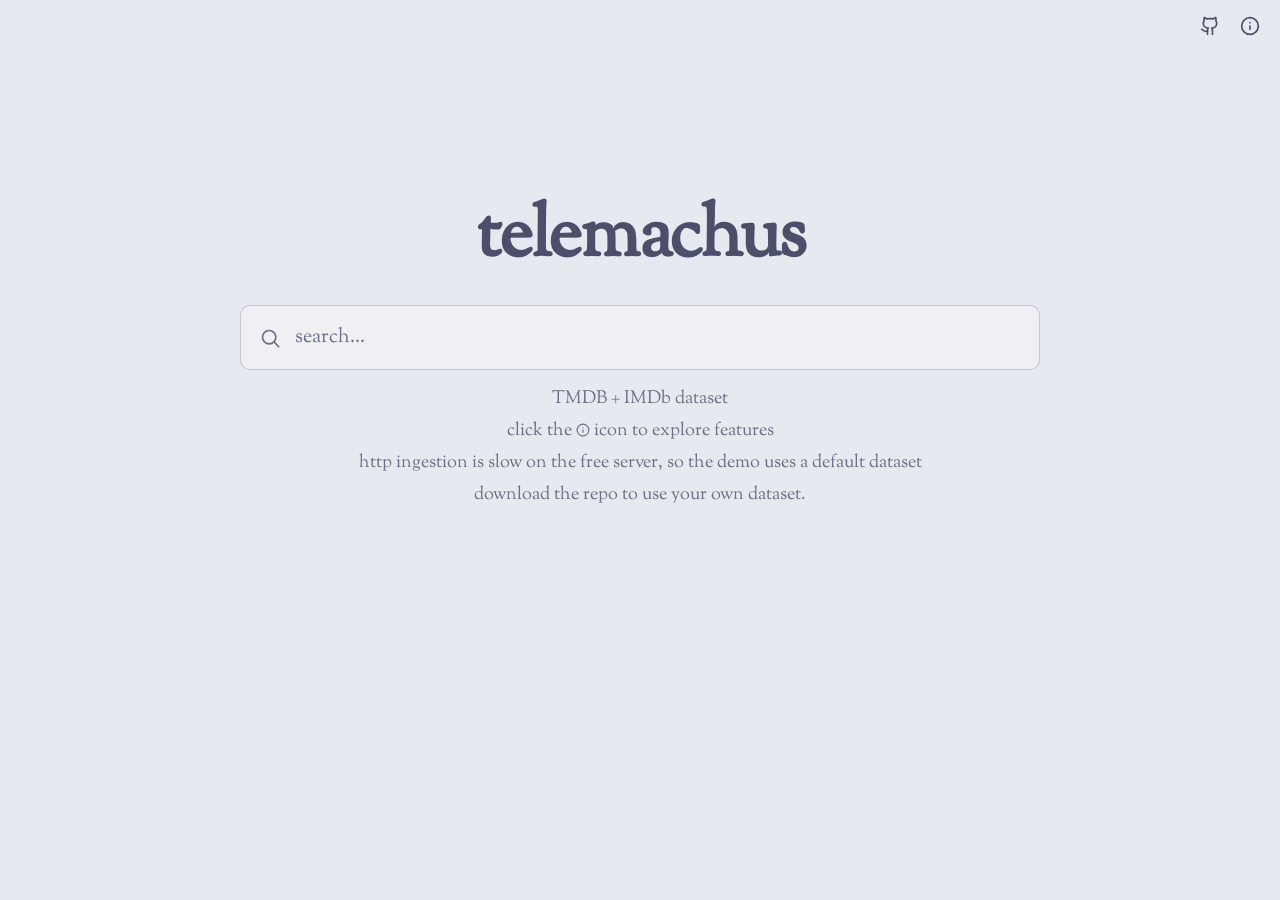
==== commit c6740880: "VIBED OUT: filter querying template" ====
--- a/frontend/index.html
+++ b/frontend/index.html
@@ -21,40 +21,46 @@
     <div class="top-nav-actions">
       <a href="https://github.com/Relzarick/Distributed-Search-Engine" target="_blank" rel="noopener noreferrer"
         class="btn-icon" aria-label="GitHub repository">
-        <span class="icon icon-lg icon-github" aria-hidden="true"></span>
+        <span class="icon icon-sm icon-github" aria-hidden="true"></span>
       </a>
 
       <div class="info-dropdown">
         <button type="button" class="btn-icon" popovertarget="info-menu" aria-label="Information menu">
-          <span class="icon icon-lg icon-info" aria-hidden="true"></span>
+          <span class="icon icon-sm icon-info" aria-hidden="true"></span>
         </button>
 
         <div id="info-menu" popover class="dropdown-menu info-menu" role="menu">
           <div class="info-menu-header">
-            <h2>About</h2>
+            <h2>about</h2>
           </div>
 
           <div class="info-menu-content">
-            <p>Query and explore CSV data through a backend search engine.</p>
+            <p>Query and explore your CSV data.</p>
             <hr class="info-divider">
 
             <ul class="info-features">
               <li>
                 <span class="info-feature-name">Reorder</span>
-                <span class="info-feature-desc">Drag and orient your data</span>
+                <span class="info-feature-desc">Drag to orient your data</span>
               </li>
               <li>
                 <span class="info-feature-name">Pin</span>
-                <span class="info-feature-desc">Double-click to fix it in place</span>
+                <span class="info-feature-desc desc-desktop">Double-click to fix it in place</span>
+                <span class="info-feature-desc desc-mobile">Double-tap to fix it in place</span>
               </li>
               <li>
                 <span class="info-feature-name">Copy</span>
-                <span class="info-feature-desc desc-desktop">Click the icon on hover</span>
-                <span class="info-feature-desc desc-mobile">Hold row to copy data</span>
+                <span class="info-feature-desc desc-desktop">Click to add to clipboard</span>
+                <span class="info-feature-desc desc-mobile">Press and hold to add to clipboard</span>
+              </li>
+              <li>
+                <span class="info-feature-name">Filter</span>
+                <span class="info-feature-desc">For more detailed results</span>
               </li>
               <li>
                 <span class="info-feature-name">Expand</span>
-                <span class="info-feature-desc">Click a truncated cell to see more</span>
+                <span class="info-feature-desc desc-desktop">Click truncated cells to see more</span>
+                <span class="info-feature-desc desc-mobile">Tap truncated cells to see more</span>
               </li>
             </ul>
 
@@ -62,7 +68,7 @@
             <a href="https://www.kaggle.com/datasets/alanvourch/tmdb-movies-daily-updates?resource=download"
               class="info-dataset-link" target="_blank" rel="noopener noreferrer">
               <span>View dataset source</span>
-              <span class="icon icon-link" aria-hidden="true"></span>
+              <span class="icon icon-sm icon-link" aria-hidden="true"></span>
             </a>
           </div>
         </div>
@@ -71,7 +77,7 @@
   </nav>
 
   <header class="header">
-    <h1>skopos</h1>
+    <h1>telemachus</h1>
   </header>
 
   <main class="page-layout">
@@ -81,9 +87,11 @@
       </form>
 
       <div class="header-notice">
-        <p class="notice-line">Exploring the TMDB + IMDb dataset</p>
-        <p class="notice-line">More filters coming soon</p>
-        <p class="notice-line">Click the info icon to view features</p>
+        <p class="notice-line">TMDB + IMDb dataset</p>
+        <p class="notice-line">click the <span class="icon icon-info notice-icon" aria-hidden="true"></span> icon to
+          explore features</p>
+        <p class="notice-line">http ingestion is slow on the free server, so the demo uses a default dataset</p>
+        <p class="notice-line">download the repo to use your own dataset.</p>
       </div>
     </search>
 
@@ -91,15 +99,23 @@
       <div class="table-toolbar">
         <div class="toolbar-status" data-toolbar-status aria-live="polite"></div>
 
+        <div class="value-filter">
+          <button type="button" class="btn-icon" popovertarget="value-menu" aria-label="Filter values">
+            <span class="icon icon-lg icon-filter" aria-hidden="true"></span>
+          </button>
+
+          <div id="value-menu" class="value-menu" popover></div>
+        </div>
+
         <button type="button" class="btn-icon btn-fullscreen" aria-label="Toggle fullscreen" aria-pressed="false">
-          <span class="icon icon-fullscreen" aria-hidden="true"></span>
+          <span class="icon icon-lg icon-fullscreen" aria-hidden="true"></span>
         </button>
 
         <div class="column-filter">
           <button type="button" class="btn-filter" popovertarget="filter-menu" aria-expanded="false"
             aria-label="Filter columns">
             <span class="filter-count"></span>
-            <span class="icon icon-chevron-down filter-chevron" aria-hidden="true"></span>
+            <span class="icon icon-lg icon-chevron-down filter-chevron" aria-hidden="true"></span>
           </button>
 
           <div id="filter-menu" class="filter-menu" popover>
--- a/frontend/styles/base.css
+++ b/frontend/styles/base.css
@@ -36,6 +36,8 @@
 
   --max-width-search: 80rem;
   --max-width-table: 168rem;
+  --max-width-column-filter: 32rem;
+  --max-width-value-filter: 36rem;
 
   --radius: 1rem;
   --spacing-sm: 1.2rem;
--- a/frontend/styles/svg.css
+++ b/frontend/styles/svg.css
@@ -7,11 +7,6 @@
   mask-repeat: no-repeat;
   mask-position: center;
   flex-shrink: 0;
-}
-
-.icon-lg {
-  width: 2rem;
-  height: 2rem;
 }
 
 .icon-github {
@@ -58,7 +53,27 @@
   mask-image: url("data:image/svg+xml,%3Csvg xmlns='http://www.w3.org/2000/svg' viewBox='0 0 24 24' fill='none' stroke='black' stroke-width='2' stroke-linecap='round' stroke-linejoin='round'%3E%3Cpath d='M8 3v3a2 2 0 0 1-2 2H3'/%3E%3Cpath d='M21 8h-3a2 2 0 0 1-2-2V3'/%3E%3Cpath d='M3 16h3a2 2 0 0 1 2 2v3'/%3E%3Cpath d='M16 21v-3a2 2 0 0 1 2-2h3'/%3E%3C/svg%3E");
 }
 
-/* Swap to minimize icon when fullscreen button is active */
+.icon-filter {
+  mask-image: url("data:image/svg+xml,%3Csvg xmlns='http://www.w3.org/2000/svg' viewBox='0 0 24 24' fill='none' stroke='black' stroke-width='2' stroke-linecap='round' stroke-linejoin='round'%3E%3Cpath d='M22 3H2l8 9.46V19l4 2v-8.54L22 3z'/%3E%3C/svg%3E");
+}
+
+.icon-refresh {
+  mask-image: url("data:image/svg+xml,%3Csvg xmlns='http://www.w3.org/2000/svg' viewBox='0 0 24 24' fill='none' stroke='black' stroke-width='2' stroke-linecap='round' stroke-linejoin='round'%3E%3Cpath d='M21 12a9 9 0 1 1-9-9c2.52 0 4.93 1 6.74 2.74L21 8'/%3E%3Cpath d='M21 3v5h-5'/%3E%3C/svg%3E");
+}
+
 .btn-fullscreen[aria-pressed="true"] .icon-fullscreen {
   mask-image: url("data:image/svg+xml,%3Csvg xmlns='http://www.w3.org/2000/svg' viewBox='0 0 24 24' fill='none' stroke='black' stroke-width='2' stroke-linecap='round' stroke-linejoin='round'%3E%3Cpath d='M8 3v3a2 2 0 0 1-2 2H3'/%3E%3Cpath d='M21 8h-3a2 2 0 0 1-2-2V3'/%3E%3Cpath d='M3 16h3a2 2 0 0 1 2 2v3'/%3E%3Cpath d='M16 21v-3a2 2 0 0 1 2-2h3'/%3E%3C/svg%3E");
 }
+
+/* =========================================
+   ICON UTILITIES
+   ========================================= */
+.icon-sm {
+  width: 2rem;
+  height: 2rem;
+}
+
+.icon-lg {
+  width: 2.5rem;
+  height: 2.5rem;
+}
--- a/frontend/styles/search.css
+++ b/frontend/styles/search.css
@@ -58,6 +58,13 @@
   @media (min-width: 768px) {
     font-size: 1.8rem;
   }
+}
+
+.notice-icon {
+  display: inline-block;
+  width: 1.4rem;
+  height: 1.4rem;
+  vertical-align: -0.2rem;
 }
 
 .search-container {
--- a/frontend/styles/filter.css
+++ b/frontend/styles/filter.css
@@ -14,12 +14,12 @@
   border-radius: var(--radius);
   cursor: pointer;
   transition:
-    background-color var(--theme-transition),
-    border-color var(--theme-transition);
+    background-color var(--theme-transition-quick),
+    border-color var(--theme-transition-quick);
 }
 
 .btn-filter:hover {
-  border-color: var(--color-accent);
+  border-color: var(--text-primary);
 }
 
 .btn-filter:focus-visible {
@@ -30,17 +30,17 @@
   font-size: inherit;
 }
 
-/* Chevron icon animation on open */
 .filter-chevron {
-  --spin: 0deg;
-  transform: rotate(var(--spin));
-  transition: transform var(--theme-transition);
-}
-
-/* =========================================
-   COLUMN FILTER — DROPDOWN MENU
-   ========================================= */
-.filter-menu {
+  transition: transform var(--theme-transition-quick);
+  flex-shrink: 0;
+}
+
+/* =========================================
+   COLUMN & VALUE FILTERS — DROPDOWN MENUS
+   ========================================= */
+.filter-menu,
+.value-menu {
+  position: absolute;
   inset: auto;
   left: auto;
   bottom: auto;
@@ -50,7 +50,7 @@
 
   flex-direction: column;
   gap: var(--spacing-sm);
-  min-width: 24rem;
+  max-width: calc(100vw - 3.2rem);
   max-height: 40vh;
   padding: var(--spacing-md);
   overflow-y: auto;
@@ -64,7 +64,16 @@
   border: 1px solid color-mix(in srgb, var(--border-color) 85%, transparent);
 }
 
-.filter-menu:popover-open {
+.filter-menu {
+  width: var(--max-width-column-filter);
+}
+
+.value-menu {
+  width: var(--max-width-value-filter);
+}
+
+.filter-menu:popover-open,
+.value-menu:popover-open {
   display: flex;
 }
 
@@ -89,7 +98,7 @@
     mask-size: contain;
     mask-repeat: no-repeat;
     mask-position: center;
-    transition: background-color var(--theme-transition);
+    transition: background-color var(--theme-transition-quick);
     pointer-events: none;
   }
 
@@ -100,12 +109,12 @@
 
 .filter-search-input {
   flex: 1;
-  padding: 0.5rem 3.6rem 0.5rem 1.6rem;
+  padding: 0.6rem 3.6rem 0.6rem 1.6rem;
   background-color: color-mix(in srgb, var(--bg-card) 94%, transparent);
   border: 1px solid color-mix(in srgb, var(--border-color) 85%, transparent);
   border-radius: var(--radius);
   color: var(--text-primary);
-  font-size: 1.6rem;
+  font-size: 1.4rem;
   outline: none;
 
   &::placeholder {
@@ -113,7 +122,7 @@
   }
 
   &:hover {
-    border-color: color-mix(in srgb, var(--border-color) 60%, var(--color-accent));
+    border-color: var(--text-primary);
   }
 }
 
@@ -127,18 +136,18 @@
   gap: var(--spacing-sm);
   color: var(--text-primary);
   cursor: pointer;
-  transition: color var(--theme-transition);
+  transition: color var(--theme-transition-quick);
 }
 
 .filter-select-all {
   padding-left: 0;
-  font-size: 1.8rem;
+  font-size: 1.6rem;
   font-weight: 600;
 }
 
 .filter-label {
   padding-left: 2rem;
-  font-size: 1.6rem;
+  font-size: 1.4rem;
   text-transform: capitalize;
 }
 
@@ -155,10 +164,203 @@
   flex-direction: column;
   gap: 0.8rem;
 }
-/* =========================================
-   TOOLBAR — FULLSCREEN TOGGLE
-   ========================================= */
-.icon-fullscreen {
-  width: 2.5rem;
-  height: 2.5rem;
-}
+
+/* =========================================
+   VALUE FILTER — CONTAINER & POPOVER
+   ========================================= */
+.value-filter {
+  position: relative;
+}
+
+.value-filter .btn-icon {
+  padding: 1.4rem 1.2rem;
+}
+
+.value-fields-container {
+  display: flex;
+  flex-direction: column;
+  gap: var(--spacing-sm);
+  width: 100%;
+}
+
+/* =========================================
+   VALUE FILTER — VERTICAL PARENT CARD
+   ========================================= */
+.value-field {
+  display: flex;
+  flex-direction: column;
+  width: 100%;
+  box-sizing: border-box;
+
+  background-color: var(--bg-card);
+  border: 1px solid color-mix(in srgb, var(--border-color) 85%, transparent);
+  border-radius: var(--radius);
+
+  opacity: 0.55;
+  transition:
+    opacity var(--theme-transition-quick),
+    border-color var(--theme-transition-quick);
+}
+
+.value-field:hover {
+  opacity: 0.85;
+  border-color: var(--text-secondary);
+}
+
+.value-field.is-active {
+  opacity: 1;
+  border-color: var(--text-primary);
+}
+
+.value-field-header {
+  display: flex;
+  align-items: center;
+  justify-content: space-between;
+  width: 100%;
+}
+
+.value-chip {
+  display: flex;
+  align-items: center;
+  padding: 1rem 1.2rem;
+  background: transparent;
+  border: none;
+  cursor: pointer;
+  flex: 1;
+  min-width: 0;
+}
+
+.value-chip-label {
+  display: inline-flex;
+  align-items: center;
+  gap: 0.6rem;
+  font-size: 1.4rem;
+  font-weight: 600;
+  text-transform: capitalize;
+  color: var(--text-primary);
+  white-space: nowrap;
+}
+
+.value-field.is-active .filter-chevron {
+  transform: rotate(180deg);
+}
+
+.value-refresh-btn {
+  display: inline-flex;
+  align-items: center;
+  justify-content: center;
+  padding: 1rem 1.2rem;
+  background: transparent;
+  border: none;
+  cursor: pointer;
+  color: var(--text-secondary);
+  transition: color var(--theme-transition-quick);
+  flex-shrink: 0;
+}
+
+.value-refresh-btn:hover {
+  color: var(--text-primary);
+}
+
+/* =========================================
+   VALUE FILTER — DROPDOWN CHILD PANEL
+   ========================================= */
+.value-field-child {
+  display: flex;
+  align-items: center;
+  gap: 0.8rem;
+  padding: 0.8rem 1.2rem 1.2rem 1.2rem;
+  width: 100%;
+  box-sizing: border-box;
+  border-top: 1px solid color-mix(in srgb, var(--border-color) 50%, transparent);
+}
+
+/* =========================================
+   VALUE FILTER — OPERATOR SELECT
+   ========================================= */
+.value-field-operator {
+  font: inherit;
+  font-size: 1.4rem;
+  font-weight: 700;
+  padding: 0.6rem 0.8rem;
+  color: var(--text-primary);
+  background-color: color-mix(in srgb, var(--bg-main) 50%, transparent);
+  border: 1px solid color-mix(in srgb, var(--border-color) 60%, transparent);
+  border-radius: var(--radius);
+  cursor: pointer;
+  outline: none;
+
+  appearance: none;
+  -webkit-appearance: none;
+  -moz-appearance: none;
+
+  text-align: center;
+  width: 3.6rem;
+  flex-shrink: 0;
+  transition: all var(--theme-transition-quick);
+}
+
+.value-field-operator:hover {
+  background-color: var(--bg-main);
+  border-color: color-mix(in srgb, var(--border-color) 90%, transparent);
+}
+
+.value-field-operator:focus {
+  border-color: var(--text-primary);
+}
+
+.value-field-operator option {
+  background-color: var(--bg-card);
+  color: var(--text-primary);
+  font-weight: 600;
+}
+
+.value-field-inputs {
+  display: flex;
+  gap: 0.6rem;
+  flex: 1;
+  min-width: 0;
+}
+
+/* =========================================
+   VALUE FILTER — INPUT FIELDS
+   ========================================= */
+.value-field-input {
+  flex: 1;
+  min-width: 0;
+  font: inherit;
+  font-size: 1.4rem;
+  padding: 0.6rem 0.6rem;
+  color: var(--text-primary);
+  background-color: color-mix(in srgb, var(--bg-main) 50%, transparent);
+  border: 1px solid color-mix(in srgb, var(--border-color) 60%, transparent);
+  border-radius: var(--radius);
+  outline: none;
+
+  appearance: none;
+  -webkit-appearance: none;
+  -moz-appearance: none;
+
+  transition: all var(--theme-transition-quick);
+}
+
+.value-field-input:hover {
+  background-color: var(--bg-main);
+  border-color: color-mix(in srgb, var(--border-color) 90%, transparent);
+}
+
+.value-field-input:focus {
+  background-color: var(--bg-card);
+  border-color: var(--text-primary);
+}
+
+.value-field-input[type="number"]::-webkit-outer-spin-button,
+.value-field-input[type="number"]::-webkit-inner-spin-button {
+  -webkit-appearance: none;
+  margin: 0;
+}
+
+.value-field-input[type="number"] {
+  -moz-appearance: textfield;
+  appearance: textfield;
+}
--- a/frontend/styles/results.css
+++ b/frontend/styles/results.css
@@ -29,7 +29,7 @@
   pointer-events: none;
   opacity: 0;
   white-space: nowrap;
-  transition: opacity var(--theme-transition);
+  transition: opacity var(--theme-transition-quick);
 }
 
 .toolbar-status.is-visible {
@@ -50,6 +50,7 @@
   scrollbar-width: thin;
   scrollbar-color: var(--border-color) transparent;
 }
+
 /* =========================================
    FLOATING PIN COPY BUTTONS (OUTSIDE TABLE)
    ========================================= */
@@ -61,7 +62,7 @@
   bottom: 0;
   pointer-events: none;
   z-index: 10;
-  overflow: hidden; /* Fixes phantom bottom margin from offscreen absolute children */
+  overflow: hidden;
 }
 
 .pin-copy-item {
@@ -75,8 +76,8 @@
   opacity: 0;
   visibility: hidden;
   transition:
-    opacity var(--theme-transition),
-    visibility var(--theme-transition);
+    opacity var(--theme-transition-quick),
+    visibility var(--theme-transition-quick);
 }
 
 .pin-copy-item.is-active,
@@ -96,23 +97,18 @@
   border: none;
   color: var(--text-secondary);
   cursor: pointer;
-  transition: color var(--theme-transition);
-}
-
-.btn-pin-copy .icon {
-  width: 2.2rem;
-  height: 2.2rem;
+  transition: color var(--theme-transition-quick);
 }
 
 .btn-pin-copy:hover {
   color: var(--color-accent);
 }
-/* =========================================
-   DRAGGABLE HANDLES (shared: headers + pin handle)
+
+/* =========================================
+   DRAGGABLE HANDLES
    ========================================= */
 .draggable-handle {
   cursor: grab;
-  background-color: color-mix(in srgb, var(--bg-main) 60%, var(--bg-card));
 }
 
 .draggable-handle:active {
@@ -137,7 +133,7 @@
   border: 1px solid color-mix(in srgb, var(--border-color) 85%, transparent);
   border-radius: var(--radius);
   cursor: pointer;
-  transition: all var(--theme-transition);
+  transition: all var(--theme-transition-quick);
 }
 
 .btn:hover {
@@ -264,6 +260,7 @@
   background: transparent;
   border: none;
   cursor: pointer;
+  transition: color var(--theme-transition-quick);
 }
 
 .pagination-btn:hover:not(:disabled),
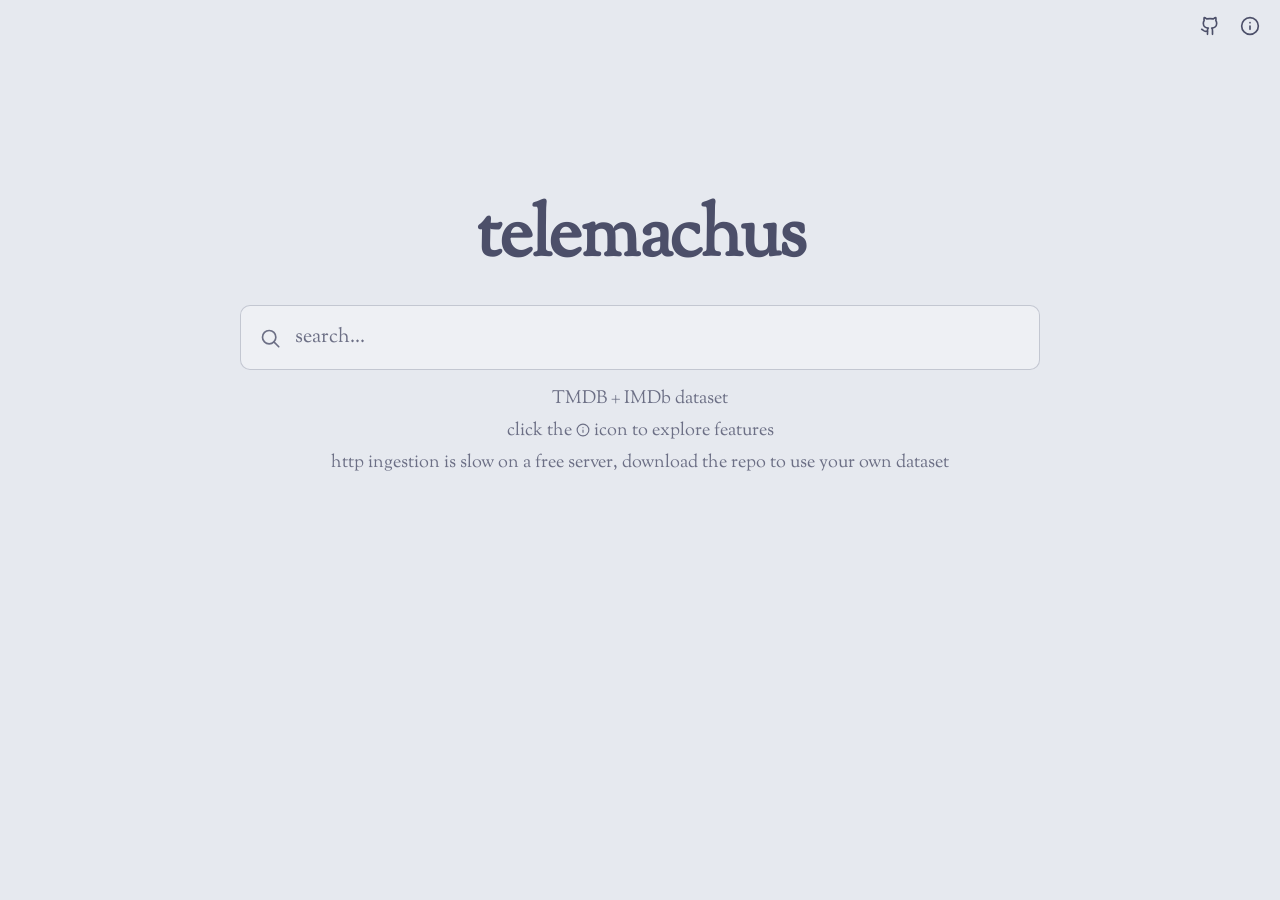
==== commit 10942cf8: "VIBED OUT filter query functionality" ====
--- a/frontend/index.html
+++ b/frontend/index.html
@@ -90,8 +90,7 @@
         <p class="notice-line">TMDB + IMDb dataset</p>
         <p class="notice-line">click the <span class="icon icon-info notice-icon" aria-hidden="true"></span> icon to
           explore features</p>
-        <p class="notice-line">http ingestion is slow on the free server, so the demo uses a default dataset</p>
-        <p class="notice-line">download the repo to use your own dataset.</p>
+        <p class="notice-line">http ingestion is slow on a free server, download the repo to use your own dataset</p>
       </div>
     </search>
 
@@ -146,7 +145,7 @@
     </div>
   </main>
 
-  <script type="module" src="app.js"></script>
+  <script type="module" src="script/app.js"></script>
 </body>
 
 </html>
--- a/frontend/styles/svg.css
+++ b/frontend/styles/svg.css
@@ -77,3 +77,15 @@
   width: 2.5rem;
   height: 2.5rem;
 }
+
+/* =========================================
+   CHEVRON STATES
+   ========================================= */
+.icon-chevron-down {
+  transition: transform var(--theme-transition-quick, 0.2s ease);
+}
+
+[aria-expanded="true"] .icon-chevron-down,
+.value-field.is-active .icon-chevron-down {
+  transform: rotate(180deg);
+}
--- a/frontend/styles/results.css
+++ b/frontend/styles/results.css
@@ -49,6 +49,8 @@
   border-radius: var(--radius);
   scrollbar-width: thin;
   scrollbar-color: var(--border-color) transparent;
+  display: flex;
+  flex-direction: column;
 }
 
 /* =========================================
@@ -146,6 +148,7 @@
   border-collapse: separate;
   border-spacing: 0;
   text-align: left;
+  flex: 1;
 }
 
 .output-table th,
@@ -310,3 +313,24 @@
 .table-container.is-fullscreen .pagination-container {
   margin-bottom: 0;
 }
+/* =========================================
+   EMPTY STATE
+   ========================================= */
+.output-table:has(.no-results) {
+  height: 100%;
+}
+
+.output-table:has(.no-results) tbody {
+  height: 100%;
+}
+
+.output-table td.no-results {
+  vertical-align: top !important;
+  text-align: center;
+  padding-top: 3rem;
+  font-size: 1.8rem;
+  font-weight: 500;
+  color: var(--text-secondary);
+  background-color: var(--bg-main);
+  border-bottom: none;
+}
